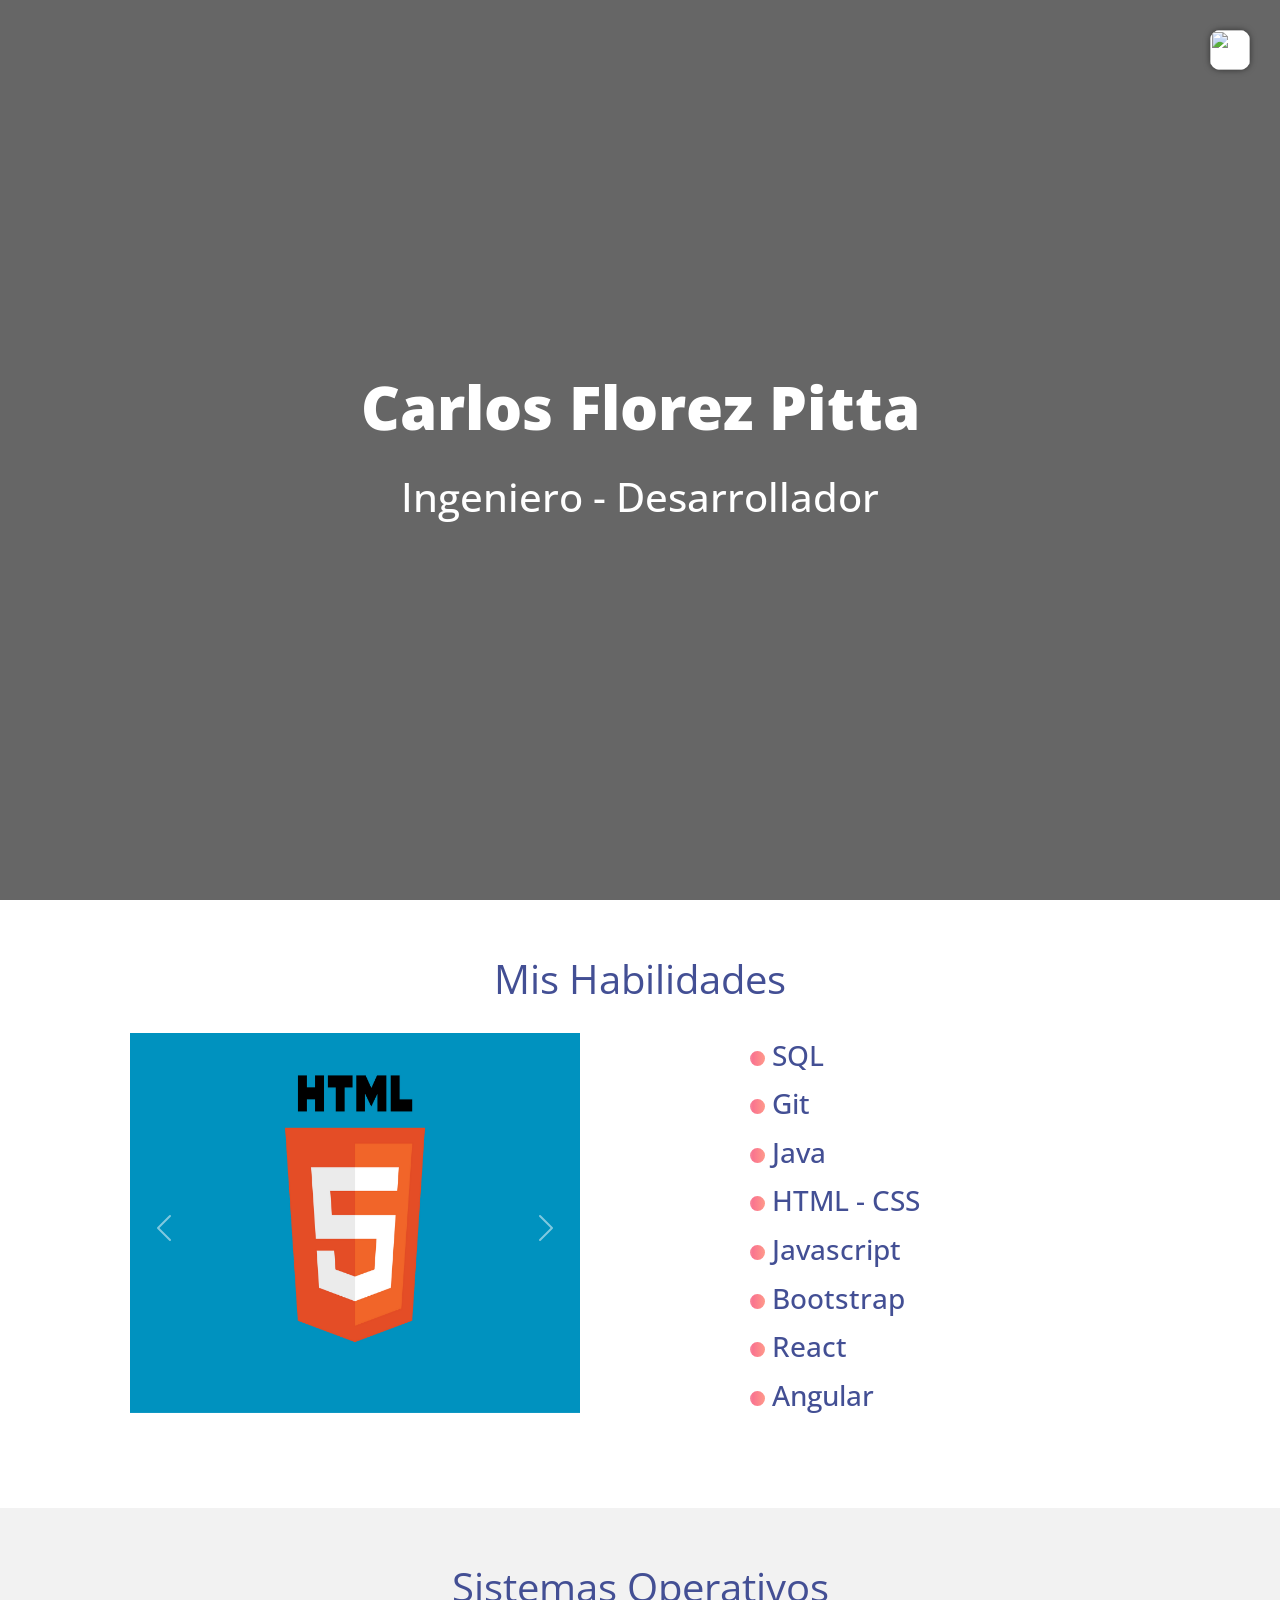
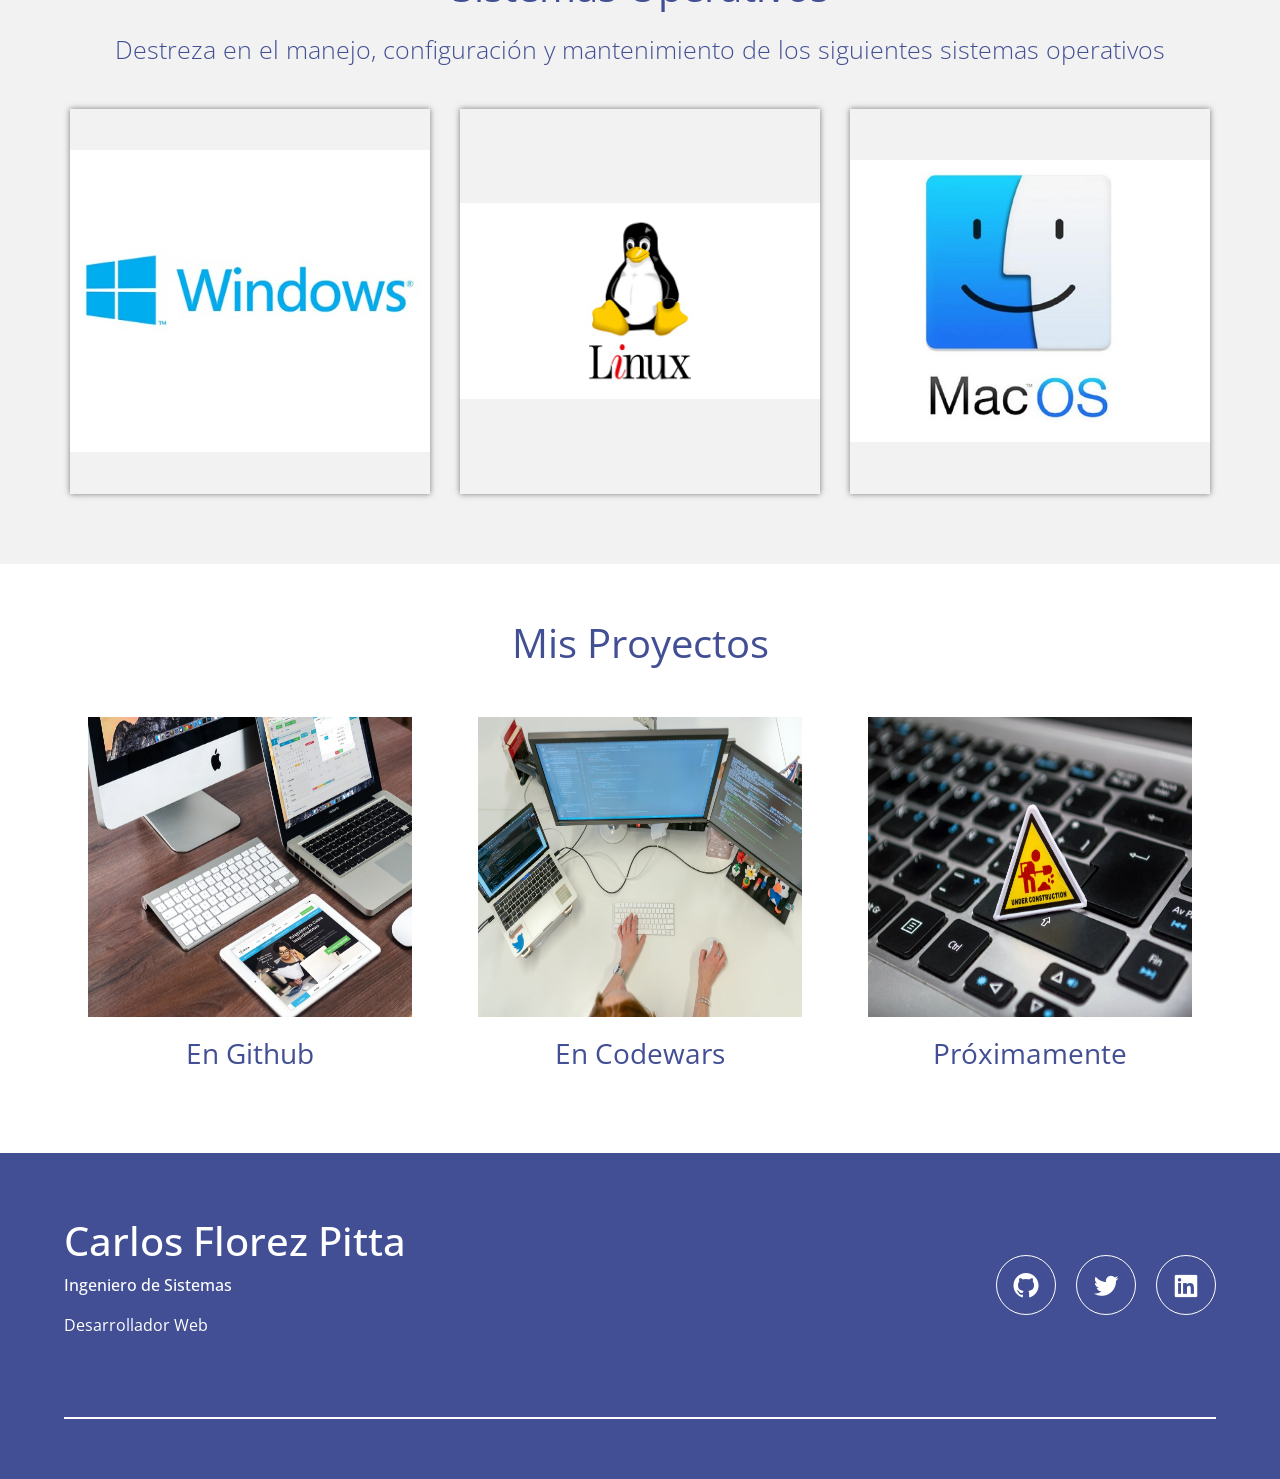
==== index.html @ f8d92351 "revision ancho y alto del video" ====
<!DOCTYPE html>
<html lang="es">
  <head>
    <meta charset="UTF-8" />
    <meta http-equiv="X-UA-Compatible" content="IE=edge" />
    <meta name="viewport" content="width=device-width, initial-scale=1.0" />
    <title>Carlos Florez Pitta</title>
    <link
      href="https://cdn.jsdelivr.net/npm/bootstrap@5.0.2/dist/css/bootstrap.min.css"
      rel="stylesheet"
      integrity="sha384-EVSTQN3/azprG1Anm3QDgpJLIm9Nao0Yz1ztcQTwFspd3yD65VohhpuuCOmLASjC"
      crossorigin="anonymous"/>
    <link
      href="https://unpkg.com/boxicons@2.0.7/css/boxicons.min.css"
      rel="stylesheet"/>
    <link rel="preconnect" href="https://fonts.googleapis.com" />
    <link rel="preconnect" href="https://fonts.gstatic.com" crossorigin />
    <link
      href="https://fonts.googleapis.com/css2?family=Open+Sans:wght@300;400;600&display=swap"
      rel="stylesheet"/>
    <link
      rel="stylesheet"
      type="text/css"
      href="styles/style.css"
      media="screen"/>
  </head>
  <body>
    <header id="inicio">
      <div class="overlay"></div>
      <img class="hamburguesa" src="iconos/menuHamburguesa.svg" />
      <video src="videos/v1.mp4" muted preload autoplay loop></video>
      <nav class="menu-navegacion">
        <a href="#inicio" id="minicio">Inicio</a>
        <a href="#habilidades" id="mhabilidades">Mis Habilidades</a>
        <a href="#sistemas" id="so">Sistemas Operativos</a>
        <a href="#proyectos" id="mproyectos">Mis Proyectos</a>
        <a href="#contacto" id="mcontacto">Contacto</a>
        <div class="idioms"></div>
        <a href="#eng" id="en" data-reload>English Version</a>
        <a href="#fr" data-reload>Version Française</a>
        <a href="#es" data-reload>Version en Español</a>
      </nav>
      <div class="absolute">
        <center>
          <h1 class="titulo">Carlos Florez Pitta</h1>
          <h2 class="complementh1" id="subtitle1">Ingeniero - Desarrollador</h2>
        </center>
      </div>
    </header>
    <main>
      <section class="service contenedor" id="habilidades">
        <h2 class="subtitulo" id="submishabilidades">Mis Habilidades</h2>
        <div class="contenedor-servicio">
          <div
            id="carouselExampleInterval"
            class="carousel slide"
            data-bs-ride="carousel"
            >
            <div class="carousel-inner cont-hab">
              <div class="carousel-item active imghab" data-bs-interval="2000">
                <img src="imagenes/html5.png" class="d-block w-100" width="420px" height="380px"/>
              </div>
              <div class="carousel-item imghab" data-bs-interval="2000">
                <img src="imagenes/css.jpeg" class="d-block w-100" width="420px" height="380px"/>
              </div>
              <div class="carousel-item imghab" data-bs-interval="2000">
                <img src="imagenes/javascript.jpg" class="d-block w-100" width="420px" height="380px"/>
              </div>
              <div class="carousel-item imghab" data-bs-interval="2000">
                <img src="imagenes/bootstrap.png" class="d-block w-100" width="420px" height="380px"/>
              </div>
              <div class="carousel-item imghab" data-bs-interval="2000">
                <img src="imagenes/react.png" class="d-block w-100" width="420px" height="380px"/>
              </div>
              <div class="carousel-item imghab" data-bs-interval="2000">
                <img src="imagenes/angular.jpg" class="d-block w-100" width="420px" height="380px"/>
              </div>
              <div class="carousel-item imghab" data-bs-interval="2000">
                <img src="imagenes/java.png" class="d-block w-100" width="420px" height="380px"/>
              </div>
              <div class="carousel-item imghab" data-bs-interval="2000">
                <img src="imagenes/sql.jpg" class="d-block w-100" width="420px" height="380px"/>
              </div>
              <div class="carousel-item imghab" data-bs-interval="2000">
                <img src="imagenes/git.png" class="d-block w-100" width="420px" height="380px"/>
              </div>
            </div>
            <button
              class="carousel-control-prev"
              type="button"
              data-bs-target="#carouselExampleInterval"
              data-bs-slide="prev">
              <span
                class="carousel-control-prev-icon"
                aria-hidden="true"></span>
              <span class="visually-hidden">Previous</span>
            </button>
            <button
              class="carousel-control-next"
              type="button"
              data-bs-target="#carouselExampleInterval"
              data-bs-slide="next">
              <span
                class="carousel-control-next-icon"
                aria-hidden="true"></span>
              <span class="visually-hidden">Next</span>
            </button>
          </div>
          <div class="checklist">
            <h3 class="n-service"><span class="number"></span>SQL</h3>
            <h3 class="n-service"><span class="number"></span>Git</h3>
            <h3 class="n-service"><span class="number"></span>Java</h3>
            <h3 class="n-service"><span class="number"></span>HTML - CSS</h3>
            <h3 class="n-service"><span class="number"></span>Javascript</h3>
            <h3 class="n-service"><span class="number"></span>Bootstrap</h3>
            <h3 class="n-service"><span class="number"></span>React</h3>
            <h3 class="n-service"><span class="number"></span>Angular</h3>
          </div>
        </div>
      </section>
      <section class="gallery" id="sistemas">
        <div class="contenedor">
          <h2 class="subtitulo" id="subso">Sistemas Operativos</h2>
          <p class="descripcionso" id="descso">
            Destreza en el manejo, configuración y mantenimiento de los
            siguientes sistemas operativos
          </p>
          <div class="contenedor-galeria">
            <img src="imagenes/windows.jpg" alt="" class="img-galeria" />
            <img src="imagenes/linux.jpg" alt="" class="img-galeria" />
            <img src="imagenes/macos.jpg" alt="" class="img-galeria" />
          </div>
        </div>
      </section>
      <section class="imagen-light">
        <img src="iconos/close.svg" alt="" class="close" />
        <img src="" alt="" class="agregar-imagen" />
      </section>
      <section class="contenedor" id="proyectos">
        <h2 class="subtitulo" id="subpro">Mis Proyectos</h2>
        <section class="experts">
          <div class="cont-expert">
            <a href="https://github.com/cflorezp" target="_blank"><img src="imagenes/github.jpg" alt=""/></a>
            <h3 class="n-expert" id="github">En Github</h3>
          </div>
          <div class="cont-expert">
            <a href="https://www.codewars.com/users/cflorez" target="_blank"><img src="imagenes/codewars.jpg" alt=""/></a>
            <h3 class="n-expert" id="codewars">En Codewars</h3>
          </div>
          <div class="cont-expert">
            <img src="imagenes/proximamente.jpg" alt="" />
            <h3 class="n-expert" id="proximo">Próximamente</h3>
          </div>
        </section>
      </section>
    </main>
    <footer id="contacto">
      <div class="footer-content">
        <div class="contact-us">
          <h2 class="brand">Carlos Florez Pitta</h2>
          <p id="fingeniero">Ingeniero de Sistemas</p>
          <p id="fdesarrollador">Desarrollador Web</p>
        </div>
        <div class="social-media">
          <a
            href="https://github.com/cflorezp"
            target="_blank"
            class="social-media-icon">
            <i class="bx bxl-github"></i>
          </a>
          <a
            href="https://twitter.com/carlosfpitta"
            target="_blank"
            class="social-media-icon">
            <i class="bx bxl-twitter"></i>
          </a>
          <a
            href="https://www.linkedin.com/in/carlos-florez-pitta/"
            target="_blank"
            class="social-media-icon">
            <i class="bx bxl-linkedin-square"></i>
          </a>
        </div>
      </div>
      <div class="line"></div>
    </footer>
    <script src="js/menu.js"></script>
    <script src="js/lightbox.js"></script>
    <script src="https://ajax.googleapis.com/ajax/libs/jquery/3.3.1/jquery.min.js"></script>
    <script src="js/idioms.js" charset="utf-8"></script>
    <script
      src="https://cdn.jsdelivr.net/npm/bootstrap@5.0.2/dist/js/bootstrap.bundle.min.js"
      integrity="sha384-MrcW6ZMFYlzcLA8Nl+NtUVF0sA7MsXsP1UyJoMp4YLEuNSfAP+JcXn/tWtIaxVXM"
      crossorigin="anonymous"></script>
  </body>
</html>
---- styles/style.css ----
* {
  margin: 0;
  padding: 0;
  box-sizing: border-box;
}

:root {
  scroll-behavior: smooth;
}

body {
  font-family: 'Open Sans', sans-serif;
}

.contenedor {
  max-width: 1200px;
  overflow: hidden;
  margin: auto;
  padding: 55px 0;
}

header {
  width: 100%;
  height: 100vh;
  position: relative;
  overflow: hidden;
}

.absolute {
  width: 100vw;
  height: 100vh;
  top: 0;
  right: 0;
  position: absolute;
  text-align: center;
  display: flex;
  justify-content: center;
  align-items: center;
  margin: auto;
}

.hamburguesa {
  position: fixed;
  top: 30px;
  right: 30px;
  background: #fff;
  width: 40px;
  height: 40px;
  cursor: pointer;
  border-radius: 10px;
  box-shadow: 0 0 6px rgba(0, 0, 0, 0.5);
  z-index: 1;
}

video {
  top: 0;
  min-width: 100%;
  max-width: 100%;
  pointer-events: none;
}

.overlay {
  top: 0;
  width: 100%;
  height: 100%;
  position: absolute;
  background: rgba(0, 0, 0, 0.6);
}

.menu-navegacion {
  position: fixed;
  top: 0;
  right: 0;
  width: 20vw;
  height: 100%;
  background-image: linear-gradient(
    -225deg,
    #473b7b 0%,
    #3584a7 51%,
    #30d2be 100%
  );
  display: flex;
  flex-direction: column;
  justify-content: space-evenly;
  align-items: center;
  box-shadow: 0 0 6px rgba(0, 0, 0, 0.5);
  transition: transform 0.3s ease-in-out;
  transform: translate(110%);
  z-index: 1;
}

.spread {
  transform: translate(0);
}

.menu-navegacion a {
  color: #fff;
  text-decoration: none;
  z-index: 2;
}

h1 {
  color: #fff;
  font-size: 60px;
  margin-bottom: 15px;
  font-weight: 900;
  margin-bottom: 30px;
}

.complementh1 {
  color: #fff;
  font-size: 40px;
}

h1::after {
  display: block;
  width: 30%;
  height: 10px;
  margin: auto;
  background: #fff;
}

.copy {
  font-weight: 300;
  font-size: 25px;
}

.back1 {
  width: 100%;
  height: 100vh;
  background-image: linear-gradient(to top, #9795f0 0%, #fbc8d4 100%);
}

.subtitulo {
  text-align: center;
  font-weight: 400;
  color: #434f94;
  margin-bottom: 20px;
  margin-top: 0;
  font-size: 40px;
}


.cont-hab{
  width: 450px;
  height: 400px;
  margin-top: 10px;
}

.descripcionso {
  text-align: center;
  font-weight: 300;
  color: #434f94;
  margin-bottom: 40px;
  margin-top: 0;
  font-size: 25px;
}

.contenedor-servicio {
  display: flex;
  justify-content: space-evenly;
  align-items: center;
  flex-wrap: wrap;
}


.checklist {
  width: 40%;
  margin-top: 10px;
}

.service {
  margin-bottom: 20px;
}

.n-service {
  margin-bottom: 15px;
  margin-left: 80px;
  color: #434f94;
  font-size: 28px;
}

.number {
  display: inline-block;
  background-image: linear-gradient(
    to right,
    #f78ca0 0%,
    #f9748f 19%,
    #fd868c 60%,
    #fe9a8b 100%
  );
  width: 15px;
  height: 15px;
  text-align: center;
  border-radius: 50%;

  margin-right: 7px;
}

.gallery {
  background: #f2f2f2;
}

.contenedor-galeria {
  height: 400px;
  display: flex;
  justify-content: space-evenly;
  flex-wrap: wrap;
}

.img-galeria {
  object-fit: contain;
  width: 30%;
  display: block;
  margin-bottom: 15px;
  box-shadow: 0 0 6px rgba(0, 0, 0, 0.5);
  cursor: pointer;
}

.imagen-light {
  position: fixed;
  background: rgba(0, 0, 0, 0.6);
  width: 100%;
  height: 100%;
  top: 0;
  left: 0;
  display: flex;
  justify-content: center;
  align-items: center;
  transform: translate(100%);
  transition: transform 0.2s ease-in-out;
  z-index: 3;
}

.show {
  transform: translate(0);
}

.agregar-imagen {
  object-fit: cover;
  width: 60%;
  height: 85%;
  border-radius: 10px;
  transform: scale(0);
  transition: transform 0.3s 0.2s;
}

.show-image {
  transform: scale(1);
}

.close {
  position: absolute;
  top: 15px;
  right: 15px;
  width: 40px;
  cursor: pointer;
}

.experts {
  display: flex;
  justify-content: space-evenly;
  align-items: center;
  flex-wrap: wrap;
  margin-top: 50px;
}

.cont-expert {
  width: 30%;
  text-align: center;
  margin-bottom: 20px;
}

.cont-expert img {
  width: 90%;
  height: 300px;
  display: block;
  margin: 0 auto;
}

.n-expert {
  display: inline-block;
  margin-top: 20px;
  width: 100%;
  font-weight: 400;
  color: #434f94;
}

footer {
  background: #434f94;
  padding-bottom: 0.1px;
}

.footer-content {
  display: flex;
  justify-content: space-between;
  align-items: center;
  flex-wrap: wrap;
  padding-top: 60px;
  padding-bottom: 40px;
  padding: 5%;
}

.contact-us {
  width: 40%;
  color: #fff;
}

.brand {
  font-weight: 500;
  font-size: 40px;
}

.brand + p {
  font-weight: 500;
}

.social-media {
  width: 50%;
  display: flex;
  justify-content: flex-end;
}

.social-media-icon {
  display: inline-block;
  margin-left: 20px;
  width: 60px;
  height: 60px;
  border: 1px solid #fff;
  border-radius: 50%;
  text-align: center;
  color: #fff;
}

.social-media-icon:hover {
  background: #fff;
  color: #434f94;
}

.social-media-icon i {
  font-size: 30px;
  line-height: 60px;
}

.line {
  width: 90%;
  max-width: 1200px;
  margin: 0 auto;
  height: 2px;
  background: #fff;
  margin-bottom: 60px;
}

.idioms {
  width: 90%;
  background: white;
  margin: 0;
  padding: 0;
  border: 0;
  height: 2px;
}

@media screen and (max-width: 800px) {

  header{
    width: 100%;
    height: 190px;
  }

  .absolute{
    width: 100%;
    height: 190px;
  }

  .imghab{
    width: 350px;
    height: 80px;
  }

  .menu-navegacion {
    width: 50vw;
  }

  .titulo {
    font-size: 40px;
  }

  .complementh1 {
    font-size: 25px;
  }

  .contenedor-servicio img {
    width: 80%;
    margin-bottom: 40px;
  }

  .n-service {
    font-size: 20px;
  }

  .checklist-servicio {
    width: 80%;
  }

  .service {
    margin-bottom: 30px;
  }

  .agregar-imagen {
    width: 80%;
  }

  .img-galeria {
    width: 45%;
  }

  .carousel-item {
    width: 45%;
  }

  .footer-content {
    justify-content: center;
  }

  .cont-expert {
    width: 80%;
  }

  .social-media {
    width: 80%;
    justify-content: space-evenly;
  }

  .social-media-icon {
    margin-left: 0;
  }

  .social-media i {
    margin-left: 0;
  }

  .contact-us {
    text-align: center;
    width: 80%;
    margin-bottom: 40px;
  }
}

@media screen and (max-width: 500px) {
  .menu-navegacion {
    width: 65vw;
  }

  .hamburguesa {
    top: 20px;
    right: 20px;
  }

  .titulo {
    font-size: 30px;
  }

  .complementh1 {
    font-size: 17px;
  }

  .subtitulo {
    font-size: 30px;
  }

  .agregar-imagen {
    width: 95%;
  }

  .n-service {
    font-size: 10px;
  }

  .img-galeria {
    width: 95%;
  }

  .carousel-item {
    width: 95%;
  }

  .social-media {
    width: 100%;
  }

  .contact-us {
    width: 90%;
  }
}
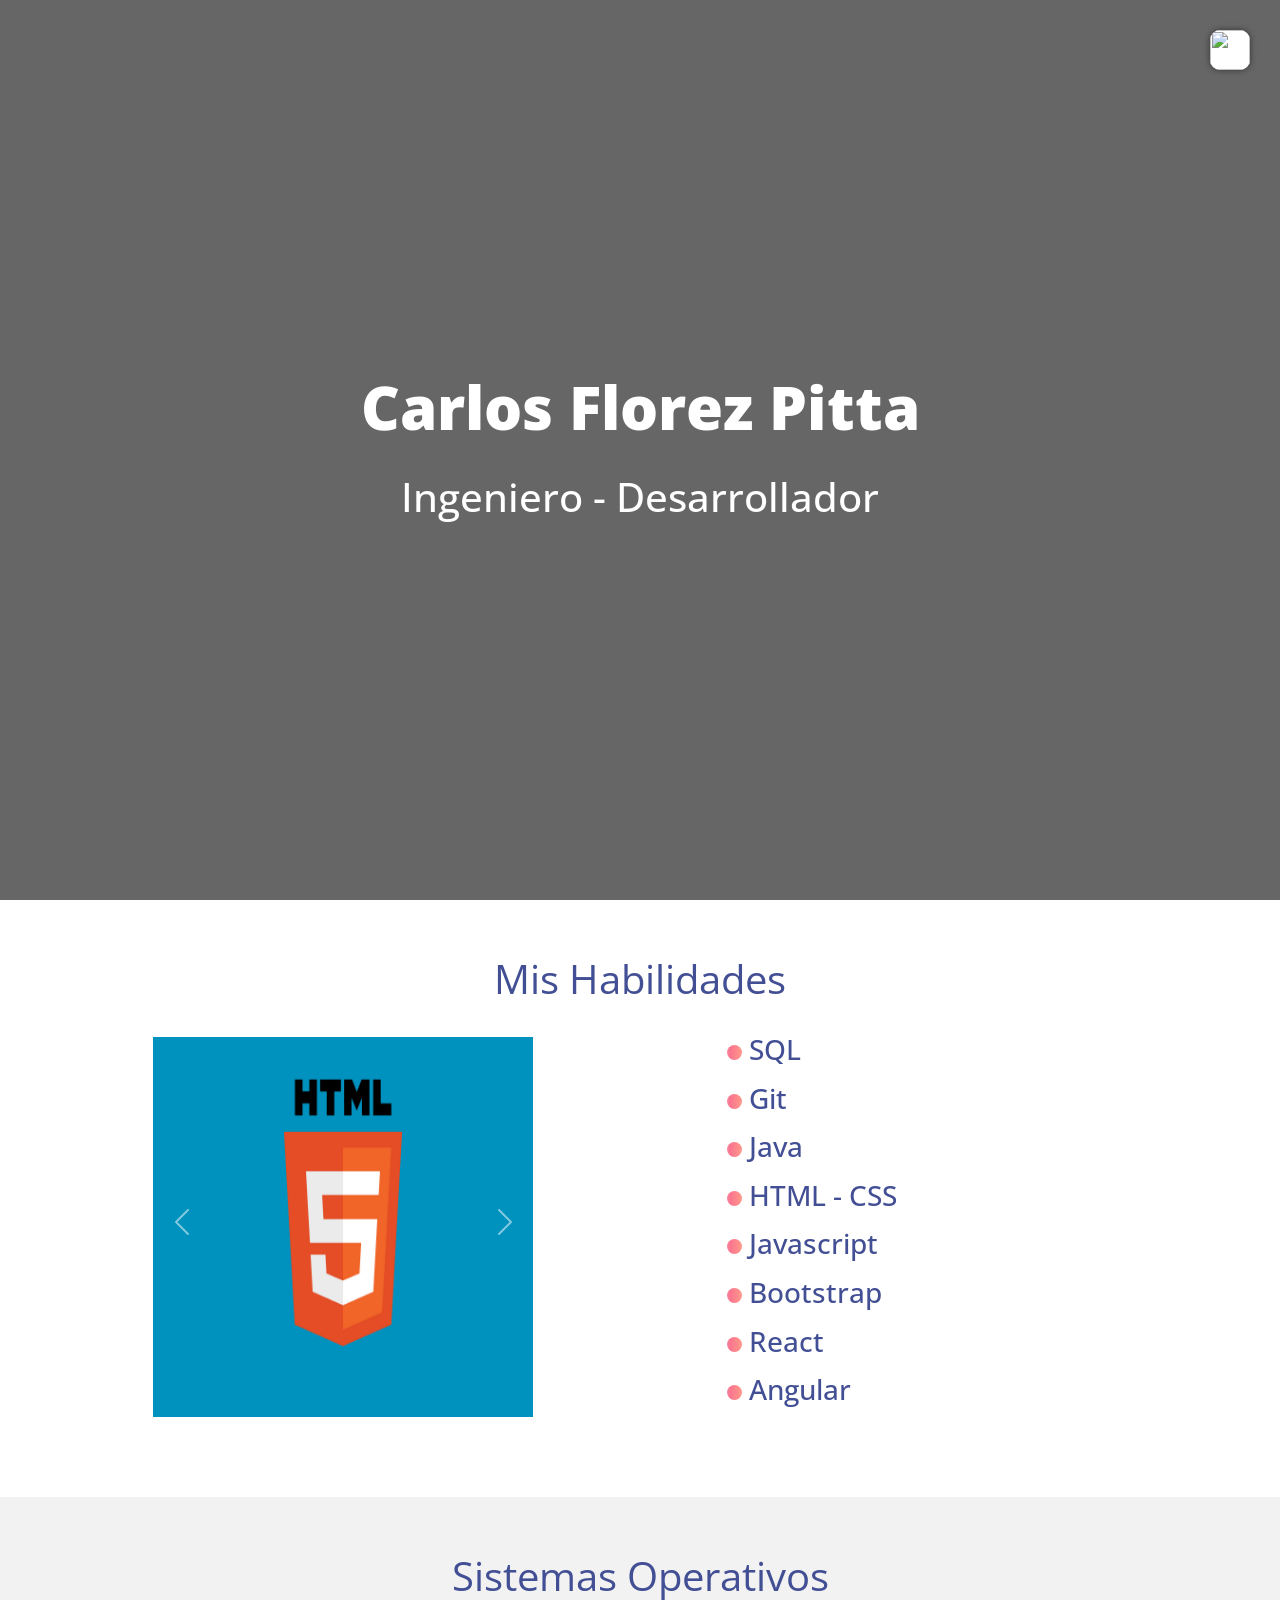
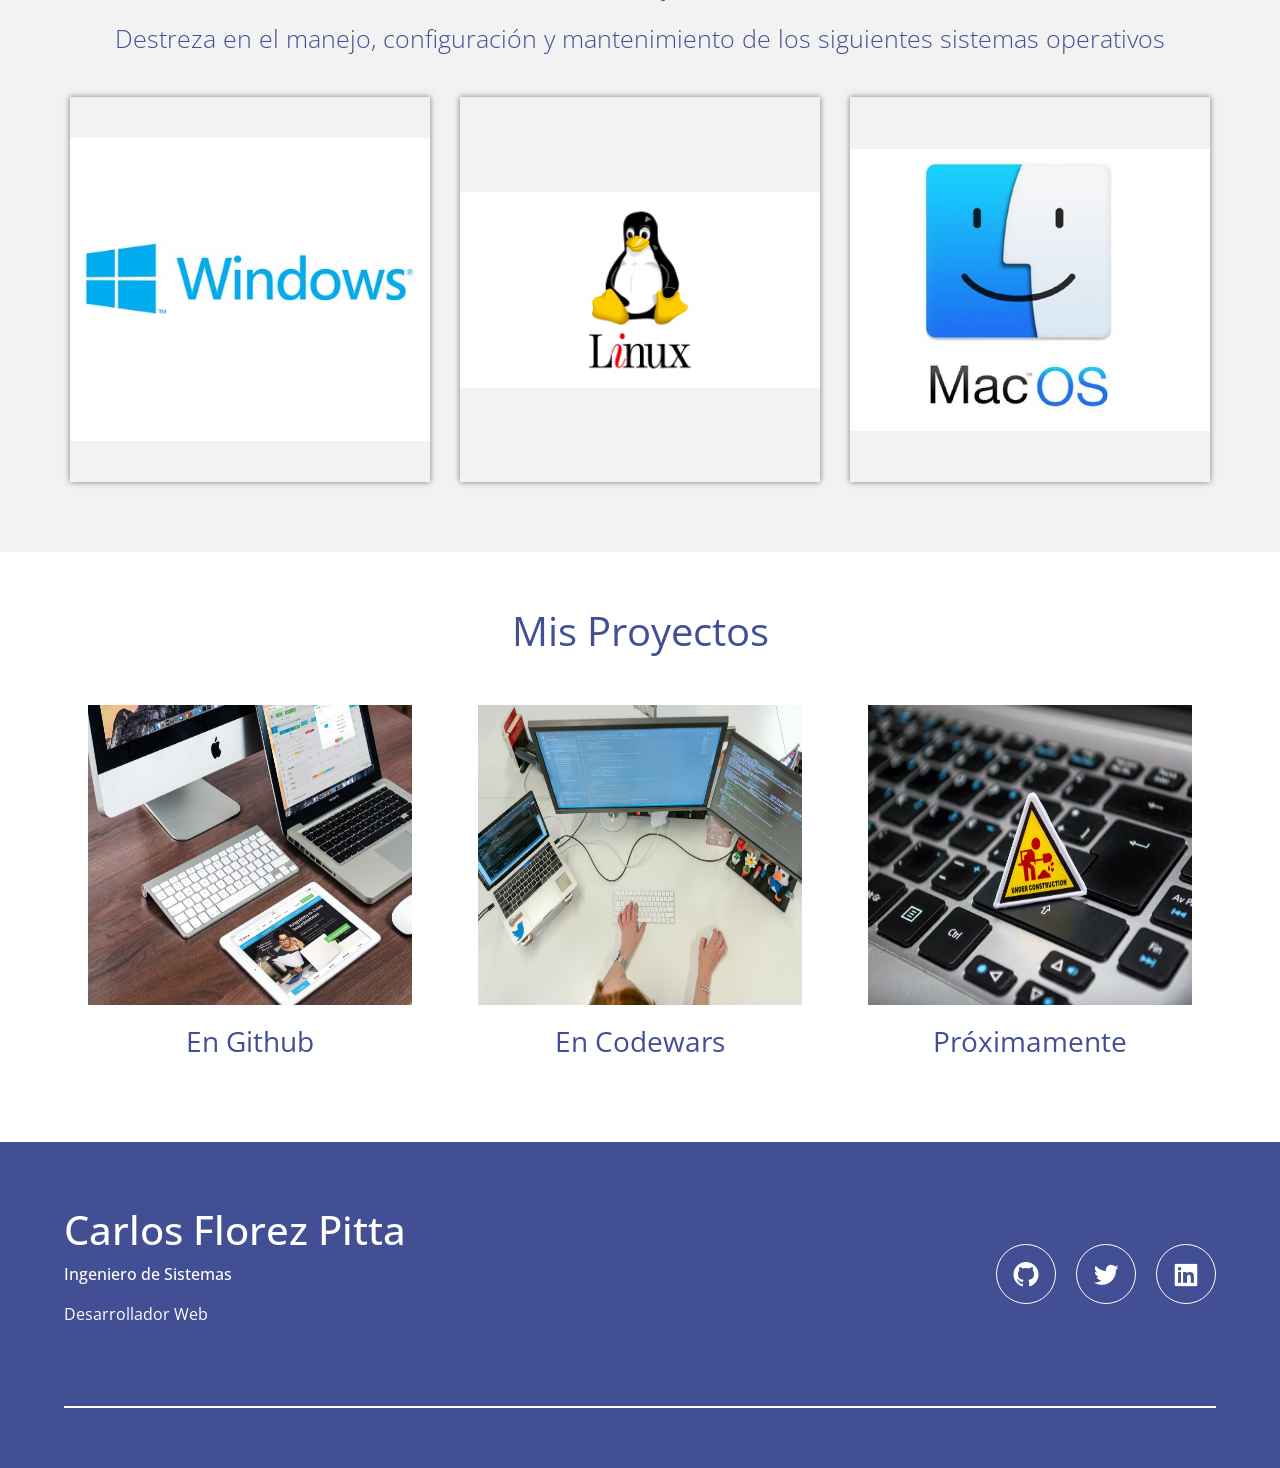
==== commit c36b2d02: "correccion a la pantalla celular" ====
--- a/index.html
+++ b/index.html
@@ -58,31 +58,31 @@
             >
             <div class="carousel-inner cont-hab">
               <div class="carousel-item active imghab" data-bs-interval="2000">
-                <img src="imagenes/html5.png" class="d-block w-100" width="420px" height="380px"/>
+                <img src="imagenes/html5.png" class="d-block w-100" width="380px" height="380px"/>
               </div>
               <div class="carousel-item imghab" data-bs-interval="2000">
-                <img src="imagenes/css.jpeg" class="d-block w-100" width="420px" height="380px"/>
+                <img src="imagenes/css.jpeg" class="d-block w-100" width="380px" height="380px"/>
               </div>
               <div class="carousel-item imghab" data-bs-interval="2000">
-                <img src="imagenes/javascript.jpg" class="d-block w-100" width="420px" height="380px"/>
+                <img src="imagenes/javascript.jpg" class="d-block w-100" width="380px" height="380px"/>
               </div>
               <div class="carousel-item imghab" data-bs-interval="2000">
-                <img src="imagenes/bootstrap.png" class="d-block w-100" width="420px" height="380px"/>
+                <img src="imagenes/bootstrap.png" class="d-block w-100" width="380px" height="380px"/>
               </div>
               <div class="carousel-item imghab" data-bs-interval="2000">
-                <img src="imagenes/react.png" class="d-block w-100" width="420px" height="380px"/>
+                <img src="imagenes/react.png" class="d-block w-100" width="380px" height="380px"/>
               </div>
               <div class="carousel-item imghab" data-bs-interval="2000">
-                <img src="imagenes/angular.jpg" class="d-block w-100" width="420px" height="380px"/>
+                <img src="imagenes/angular.jpg" class="d-block w-100" width="380px" height="380px"/>
               </div>
               <div class="carousel-item imghab" data-bs-interval="2000">
-                <img src="imagenes/java.png" class="d-block w-100" width="420px" height="380px"/>
+                <img src="imagenes/java.png" class="d-block w-100" width="380px" height="380px"/>
               </div>
               <div class="carousel-item imghab" data-bs-interval="2000">
-                <img src="imagenes/sql.jpg" class="d-block w-100" width="420px" height="380px"/>
+                <img src="imagenes/sql.jpg" class="d-block w-100" width="380px" height="380px"/>
               </div>
               <div class="carousel-item imghab" data-bs-interval="2000">
-                <img src="imagenes/git.png" class="d-block w-100" width="420px" height="380px"/>
+                <img src="imagenes/git.png" class="d-block w-100" width="380px" height="380px"/>
               </div>
             </div>
             <button
--- a/styles/style.css
+++ b/styles/style.css
@@ -8,7 +8,9 @@
   scroll-behavior: smooth;
 }
 
-body {
+html, body {
+  width: 100%;
+  height: 100%;
   font-family: 'Open Sans', sans-serif;
 }
 
@@ -21,14 +23,14 @@
 
 header {
   width: 100%;
-  height: 100vh;
+  height: 100%;
   position: relative;
   overflow: hidden;
 }
 
 .absolute {
-  width: 100vw;
-  height: 100vh;
+  width: 100%;
+  height: 100%;
   top: 0;
   right: 0;
   position: absolute;
@@ -53,10 +55,21 @@
 }
 
 video {
-  top: 0;
   min-width: 100%;
-  max-width: 100%;
+  min-height: 100%;
+  width: auto;
+  height: auto;
   pointer-events: none;
+  position: absolute;
+  top: 50%;
+  left: 50%;
+  transform: translate(-50%,-50%);
+  z-index: -1;
+}
+
+.fondo1{
+  width: 100%;
+  height: 100%;
 }
 
 .overlay {
@@ -142,8 +155,8 @@
 
 
 .cont-hab{
-  width: 450px;
-  height: 400px;
+  width: 380px;
+  height: 380px;
   margin-top: 10px;
 }
 
@@ -364,12 +377,27 @@
 
   header{
     width: 100%;
+    height: 230px;
+  }
+
+  .hamburguesa {
+    width: 30px;
+    height: 30px;
+  }
+
+  .absolute{
+    width: 100%;
     height: 190px;
   }
 
-  .absolute{
-    width: 100%;
-    height: 190px;
+  .carousel{
+    width: 100%;
+  }
+
+  .checklist{
+    width: 100%;
+    display: flex;
+    flex-wrap: wrap;
   }
 
   .imghab{
@@ -398,6 +426,7 @@
     font-size: 20px;
   }
 
+
   .checklist-servicio {
     width: 80%;
   }
@@ -416,6 +445,10 @@
 
   .carousel-item {
     width: 45%;
+  }
+
+  .cont-hab{
+    width: 100%;
   }
 
   .footer-content {
@@ -472,8 +505,21 @@
     width: 95%;
   }
 
+  .carousel{
+    width: 100%;
+  }
+
+  .checklist{
+    width: 100%;
+    display: flex;
+    flex-wrap: wrap;
+  }
+
   .n-service {
     font-size: 10px;
+    margin-bottom: 10px;
+    margin-left: 20px;
+    width: 30%;
   }
 
   .img-galeria {
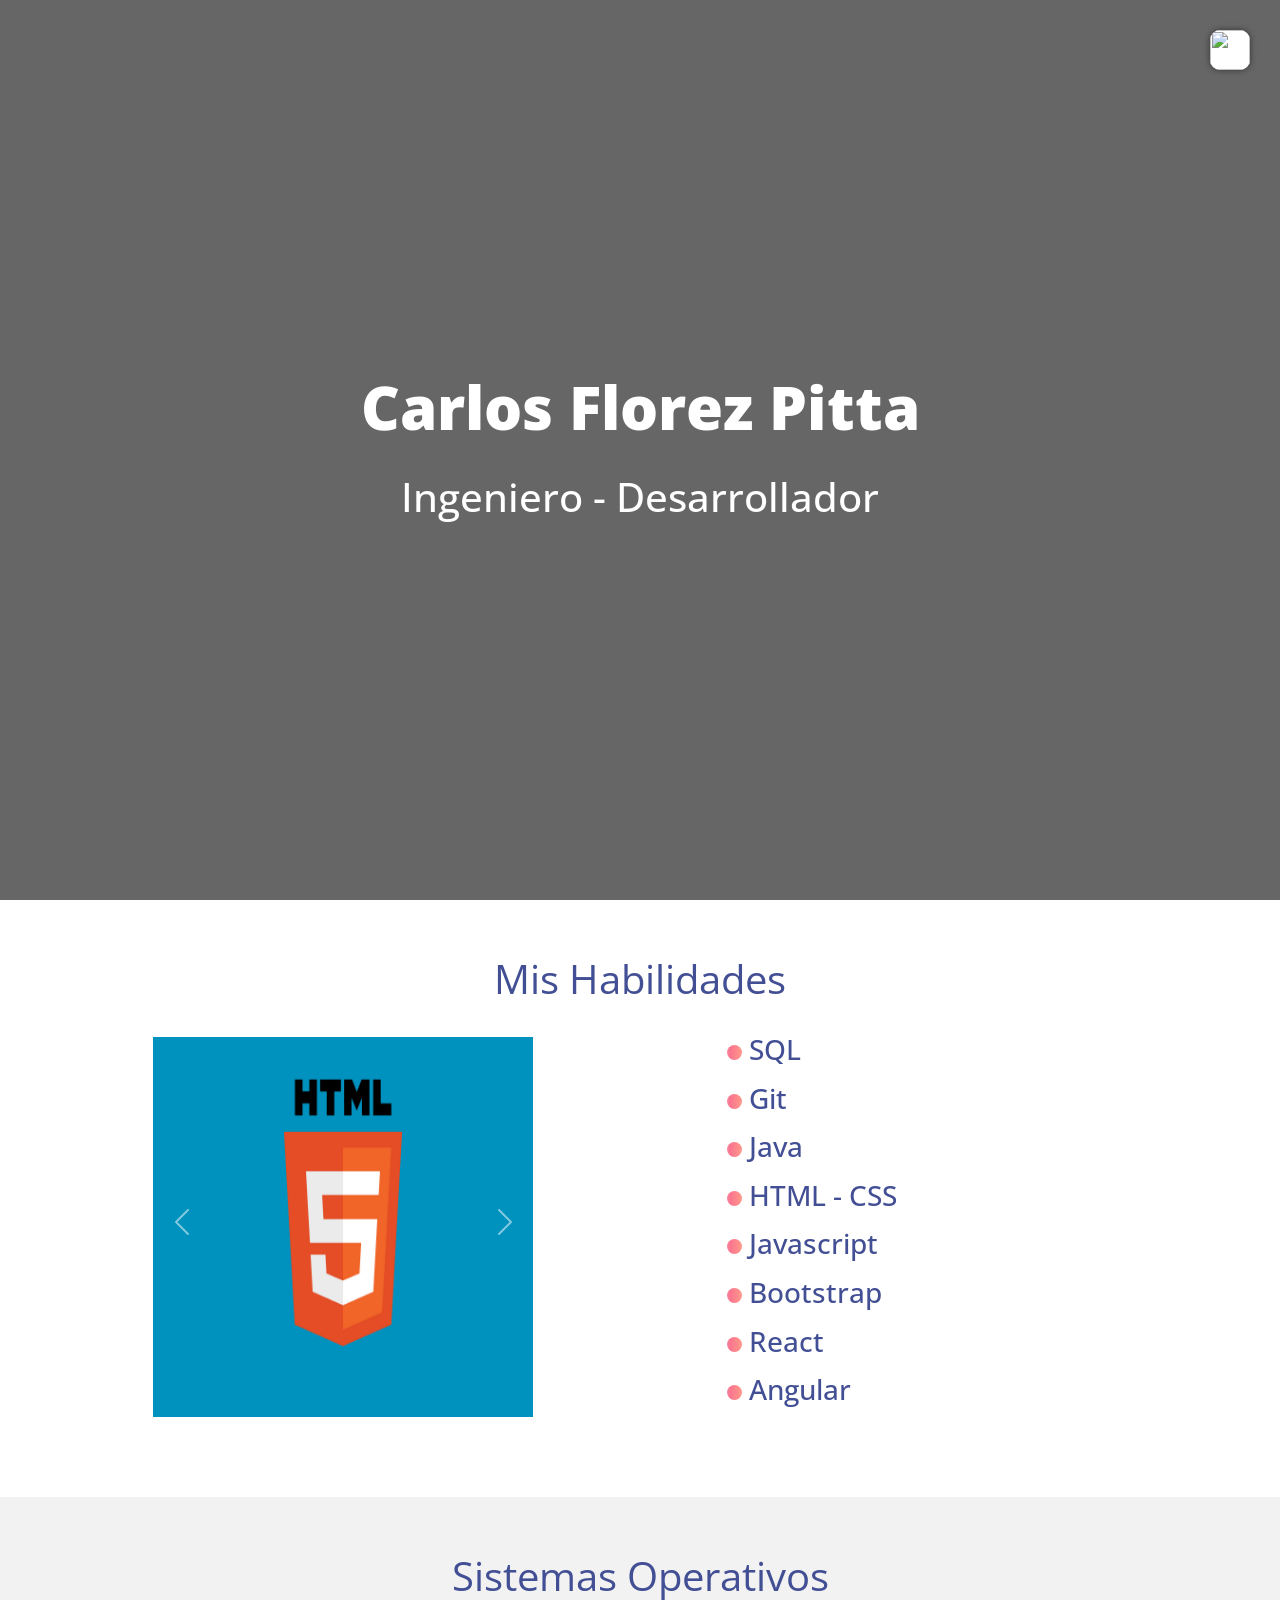
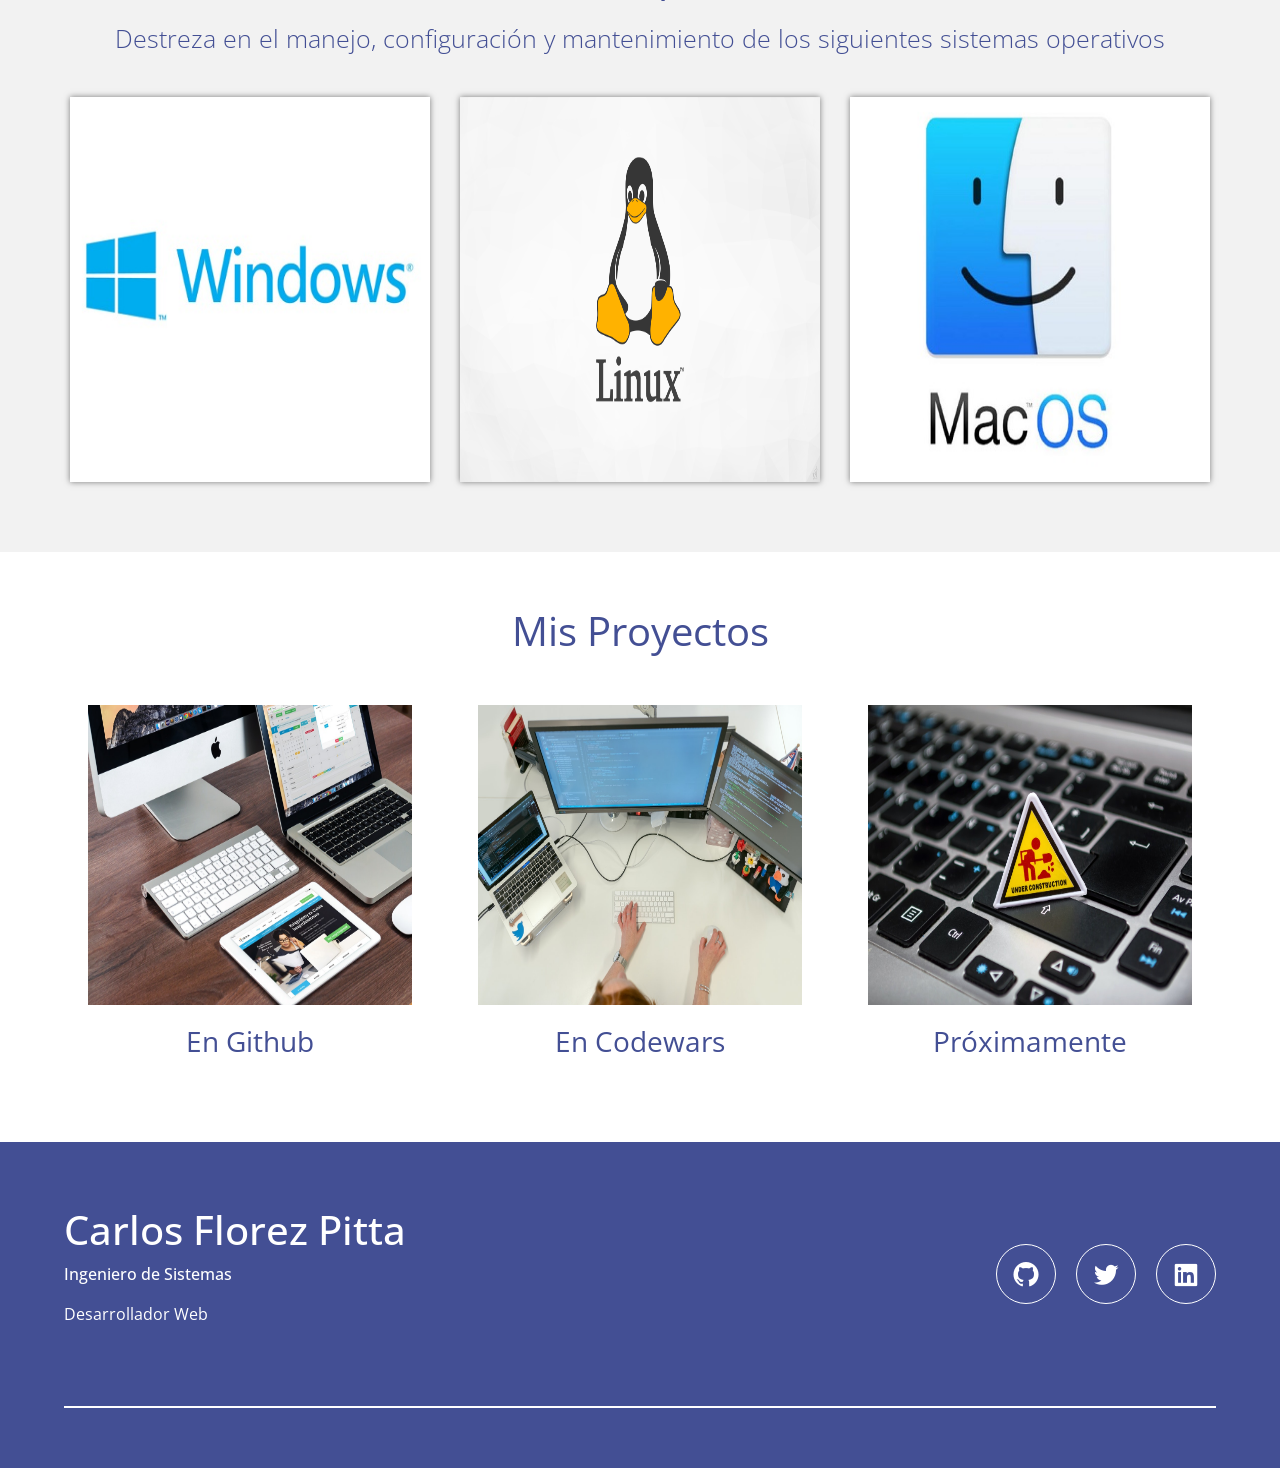
==== commit 3b613a3b: "seguridad adicional" ====
--- a/index.html
+++ b/index.html
@@ -165,18 +165,21 @@
           <a
             href="https://github.com/cflorezp"
             target="_blank"
+            rel="noopener"
             class="social-media-icon">
             <i class="bx bxl-github"></i>
           </a>
           <a
             href="https://twitter.com/carlosfpitta"
             target="_blank"
+            rel="noopener"
             class="social-media-icon">
             <i class="bx bxl-twitter"></i>
           </a>
           <a
             href="https://www.linkedin.com/in/carlos-florez-pitta/"
             target="_blank"
+            rel="noopener"
             class="social-media-icon">
             <i class="bx bxl-linkedin-square"></i>
           </a>
--- a/styles/style.css
+++ b/styles/style.css
@@ -153,7 +153,6 @@
   font-size: 40px;
 }
 
-
 .cont-hab{
   width: 380px;
   height: 380px;
@@ -175,7 +174,6 @@
   align-items: center;
   flex-wrap: wrap;
 }
-
 
 .checklist {
   width: 40%;
@@ -222,7 +220,6 @@
 }
 
 .img-galeria {
-  object-fit: contain;
   width: 30%;
   display: block;
   margin-bottom: 15px;
@@ -250,7 +247,6 @@
 }
 
 .agregar-imagen {
-  object-fit: cover;
   width: 60%;
   height: 85%;
   border-radius: 10px;
@@ -392,6 +388,7 @@
 
   .carousel{
     width: 100%;
+    z-index: -1;
   }
 
   .checklist{
@@ -407,6 +404,7 @@
 
   .menu-navegacion {
     width: 50vw;
+    z-index: 1;
   }
 
   .titulo {
@@ -426,7 +424,6 @@
     font-size: 20px;
   }
 
-
   .checklist-servicio {
     width: 80%;
   }
@@ -449,6 +446,10 @@
 
   .cont-hab{
     width: 100%;
+  }
+
+  .contenedor-galeria{
+    height: 100%;
   }
 
   .footer-content {
@@ -479,14 +480,16 @@
   }
 }
 
-@media screen and (max-width: 500px) {
+@media screen and (max-width: 360px) {
   .menu-navegacion {
-    width: 65vw;
+    width: 45vw;
+
   }
 
   .hamburguesa {
     top: 20px;
     right: 20px;
+    z-index: 1;
   }
 
   .titulo {
@@ -507,6 +510,7 @@
 
   .carousel{
     width: 100%;
+    z-index: -1;
   }
 
   .checklist{
@@ -516,7 +520,7 @@
   }
 
   .n-service {
-    font-size: 10px;
+    font-size: 15px;
     margin-bottom: 10px;
     margin-left: 20px;
     width: 30%;
@@ -530,6 +534,10 @@
     width: 95%;
   }
 
+  .contenedor-galeria{
+    height: 100%;
+  }
+
   .social-media {
     width: 100%;
   }
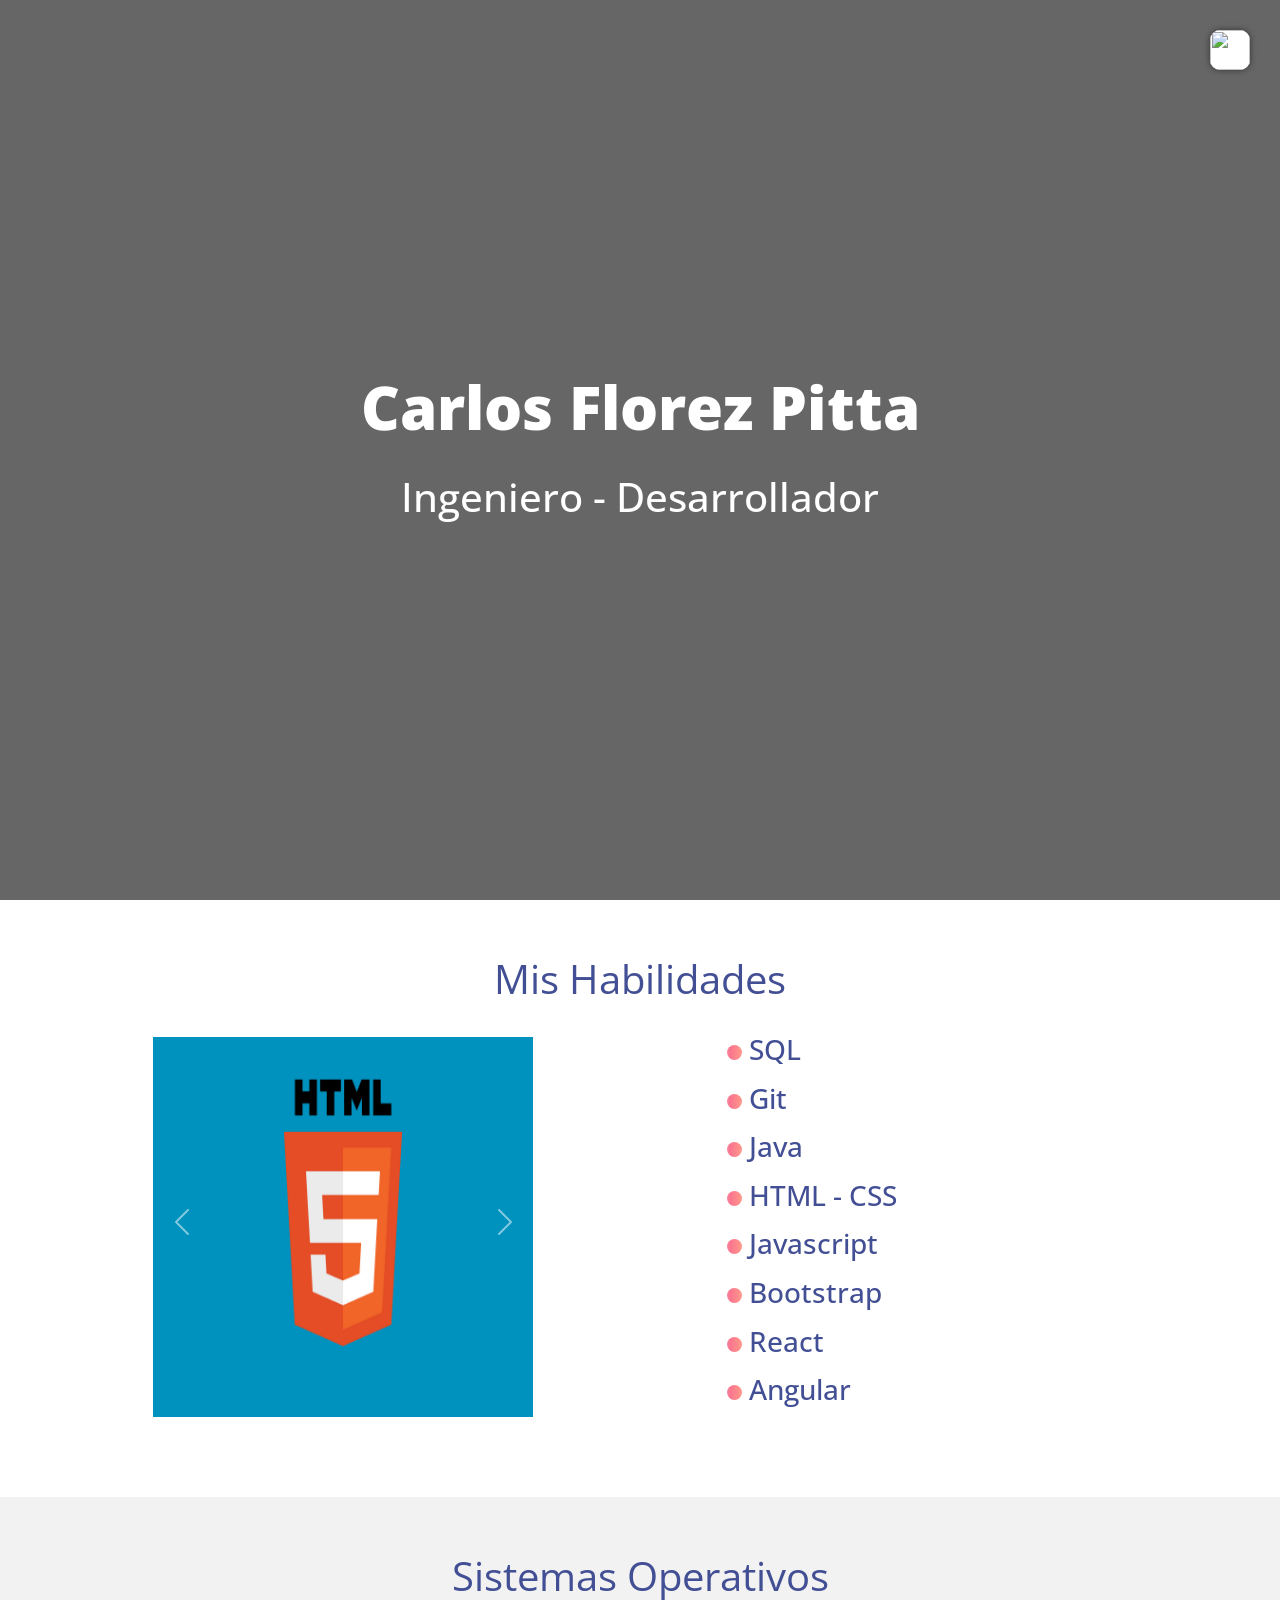
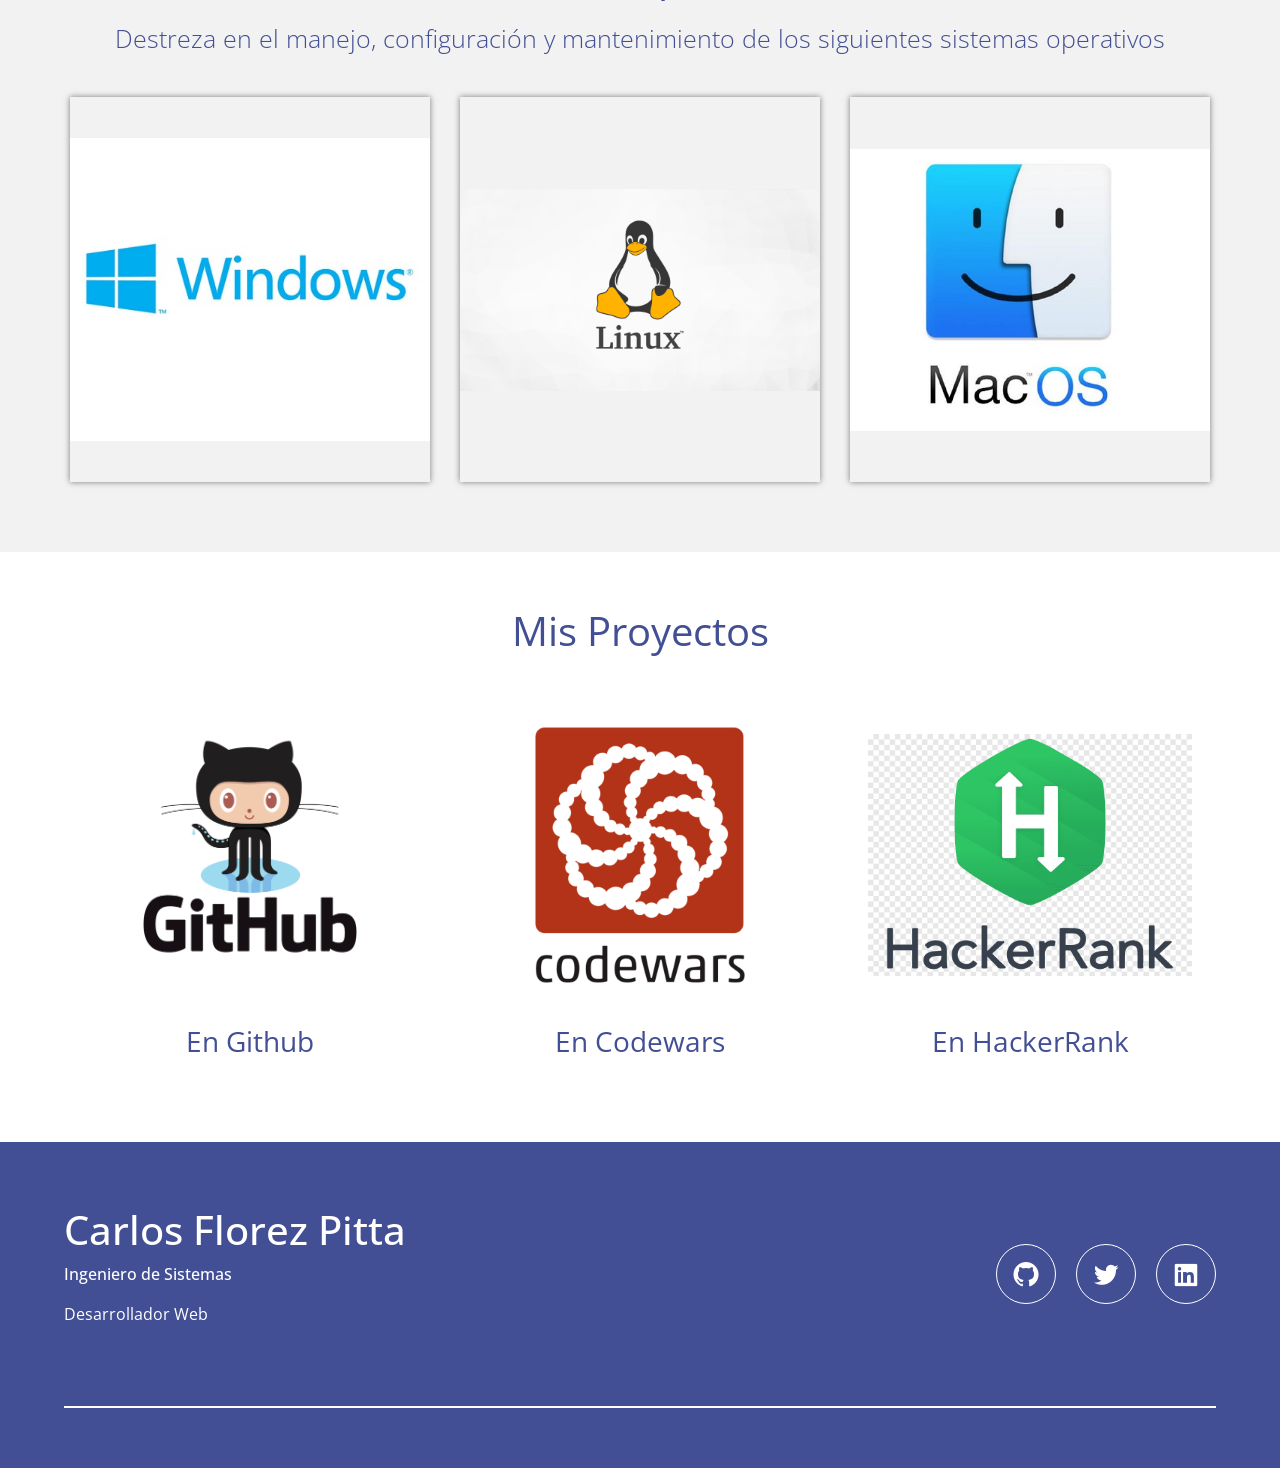
==== commit f48d4cc8: "Anexo de hackerrank, correccion de idiomas, correccion de imagenes" ====
--- a/index.html
+++ b/index.html
@@ -9,20 +9,24 @@
       href="https://cdn.jsdelivr.net/npm/bootstrap@5.0.2/dist/css/bootstrap.min.css"
       rel="stylesheet"
       integrity="sha384-EVSTQN3/azprG1Anm3QDgpJLIm9Nao0Yz1ztcQTwFspd3yD65VohhpuuCOmLASjC"
-      crossorigin="anonymous"/>
+      crossorigin="anonymous"
+    />
     <link
       href="https://unpkg.com/boxicons@2.0.7/css/boxicons.min.css"
-      rel="stylesheet"/>
+      rel="stylesheet"
+    />
     <link rel="preconnect" href="https://fonts.googleapis.com" />
     <link rel="preconnect" href="https://fonts.gstatic.com" crossorigin />
     <link
       href="https://fonts.googleapis.com/css2?family=Open+Sans:wght@300;400;600&display=swap"
-      rel="stylesheet"/>
+      rel="stylesheet"
+    />
     <link
       rel="stylesheet"
       type="text/css"
       href="styles/style.css"
-      media="screen"/>
+      media="screen"
+    />
   </head>
   <body>
     <header id="inicio">
@@ -55,54 +59,103 @@
             id="carouselExampleInterval"
             class="carousel slide"
             data-bs-ride="carousel"
-            >
+          >
             <div class="carousel-inner cont-hab">
               <div class="carousel-item active imghab" data-bs-interval="2000">
-                <img src="imagenes/html5.png" class="d-block w-100" width="380px" height="380px"/>
-              </div>
-              <div class="carousel-item imghab" data-bs-interval="2000">
-                <img src="imagenes/css.jpeg" class="d-block w-100" width="380px" height="380px"/>
-              </div>
-              <div class="carousel-item imghab" data-bs-interval="2000">
-                <img src="imagenes/javascript.jpg" class="d-block w-100" width="380px" height="380px"/>
-              </div>
-              <div class="carousel-item imghab" data-bs-interval="2000">
-                <img src="imagenes/bootstrap.png" class="d-block w-100" width="380px" height="380px"/>
-              </div>
-              <div class="carousel-item imghab" data-bs-interval="2000">
-                <img src="imagenes/react.png" class="d-block w-100" width="380px" height="380px"/>
-              </div>
-              <div class="carousel-item imghab" data-bs-interval="2000">
-                <img src="imagenes/angular.jpg" class="d-block w-100" width="380px" height="380px"/>
-              </div>
-              <div class="carousel-item imghab" data-bs-interval="2000">
-                <img src="imagenes/java.png" class="d-block w-100" width="380px" height="380px"/>
-              </div>
-              <div class="carousel-item imghab" data-bs-interval="2000">
-                <img src="imagenes/sql.jpg" class="d-block w-100" width="380px" height="380px"/>
-              </div>
-              <div class="carousel-item imghab" data-bs-interval="2000">
-                <img src="imagenes/git.png" class="d-block w-100" width="380px" height="380px"/>
+                <img
+                  src="imagenes/html5.png"
+                  class="d-block w-100"
+                  width="380px"
+                  height="380px"
+                />
+              </div>
+              <div class="carousel-item imghab" data-bs-interval="2000">
+                <img
+                  src="imagenes/css.jpeg"
+                  class="d-block w-100"
+                  width="380px"
+                  height="380px"
+                />
+              </div>
+              <div class="carousel-item imghab" data-bs-interval="2000">
+                <img
+                  src="imagenes/javascript.jpg"
+                  class="d-block w-100"
+                  width="380px"
+                  height="380px"
+                />
+              </div>
+              <div class="carousel-item imghab" data-bs-interval="2000">
+                <img
+                  src="imagenes/bootstrap.png"
+                  class="d-block w-100"
+                  width="380px"
+                  height="380px"
+                />
+              </div>
+              <div class="carousel-item imghab" data-bs-interval="2000">
+                <img
+                  src="imagenes/react.png"
+                  class="d-block w-100"
+                  width="380px"
+                  height="380px"
+                />
+              </div>
+              <div class="carousel-item imghab" data-bs-interval="2000">
+                <img
+                  src="imagenes/angular.jpg"
+                  class="d-block w-100"
+                  width="380px"
+                  height="380px"
+                />
+              </div>
+              <div class="carousel-item imghab" data-bs-interval="2000">
+                <img
+                  src="imagenes/java.png"
+                  class="d-block w-100"
+                  width="380px"
+                  height="380px"
+                />
+              </div>
+              <div class="carousel-item imghab" data-bs-interval="2000">
+                <img
+                  src="imagenes/sql.jpg"
+                  class="d-block w-100"
+                  width="380px"
+                  height="380px"
+                />
+              </div>
+              <div class="carousel-item imghab" data-bs-interval="2000">
+                <img
+                  src="imagenes/git.png"
+                  class="d-block w-100"
+                  width="380px"
+                  height="380px"
+                />
               </div>
             </div>
             <button
               class="carousel-control-prev"
               type="button"
               data-bs-target="#carouselExampleInterval"
-              data-bs-slide="prev">
+              data-bs-slide="prev"
+            >
               <span
                 class="carousel-control-prev-icon"
-                aria-hidden="true"></span>
+                aria-hidden="true"
+              ></span>
               <span class="visually-hidden">Previous</span>
             </button>
             <button
               class="carousel-control-next"
               type="button"
               data-bs-target="#carouselExampleInterval"
-              data-bs-slide="next">
+              data-bs-slide="next"
+            >
               <span
                 class="carousel-control-next-icon"
-                aria-hidden="true"></span>
+                aria-hidden="true"
+              ></span>
               <span class="visually-hidden">Next</span>
             </button>
           </div>
@@ -140,16 +193,29 @@
         <h2 class="subtitulo" id="subpro">Mis Proyectos</h2>
         <section class="experts">
           <div class="cont-expert">
-            <a href="https://github.com/cflorezp" target="_blank"><img src="imagenes/github.jpg" alt=""/></a>
+            <a href="https://github.com/cflorezp" target="_blank" rel="noopener"
+              ><img src="imagenes/github.jpg" alt=""
+            /></a>
             <h3 class="n-expert" id="github">En Github</h3>
           </div>
           <div class="cont-expert">
-            <a href="https://www.codewars.com/users/cflorez" target="_blank"><img src="imagenes/codewars.jpg" alt=""/></a>
+            <a
+              href="https://www.codewars.com/users/cflorez"
+              target="_blank"
+              rel="noopener"
+              ><img src="imagenes/codewars.png" alt=""
+            /></a>
             <h3 class="n-expert" id="codewars">En Codewars</h3>
           </div>
           <div class="cont-expert">
-            <img src="imagenes/proximamente.jpg" alt="" />
-            <h3 class="n-expert" id="proximo">Próximamente</h3>
+            <a
+              href="https://www.hackerrank.com/cflorezpitta"
+              target="_blank"
+              rel="noopener"
+            >
+              <img src="imagenes/hackerrank.png" alt=""
+            /></a>
+            <h3 class="n-expert" id="hackerrank">En HackerRank</h3>
           </div>
         </section>
       </section>
@@ -166,21 +232,24 @@
             href="https://github.com/cflorezp"
             target="_blank"
             rel="noopener"
-            class="social-media-icon">
+            class="social-media-icon"
+          >
             <i class="bx bxl-github"></i>
           </a>
           <a
             href="https://twitter.com/carlosfpitta"
             target="_blank"
             rel="noopener"
-            class="social-media-icon">
+            class="social-media-icon"
+          >
             <i class="bx bxl-twitter"></i>
           </a>
           <a
             href="https://www.linkedin.com/in/carlos-florez-pitta/"
             target="_blank"
             rel="noopener"
-            class="social-media-icon">
+            class="social-media-icon"
+          >
             <i class="bx bxl-linkedin-square"></i>
           </a>
         </div>
@@ -194,6 +263,7 @@
     <script
       src="https://cdn.jsdelivr.net/npm/bootstrap@5.0.2/dist/js/bootstrap.bundle.min.js"
       integrity="sha384-MrcW6ZMFYlzcLA8Nl+NtUVF0sA7MsXsP1UyJoMp4YLEuNSfAP+JcXn/tWtIaxVXM"
-      crossorigin="anonymous"></script>
+      crossorigin="anonymous"
+    ></script>
   </body>
 </html>
--- a/styles/style.css
+++ b/styles/style.css
@@ -8,7 +8,8 @@
   scroll-behavior: smooth;
 }
 
-html, body {
+html,
+body {
   width: 100%;
   height: 100%;
   font-family: 'Open Sans', sans-serif;
@@ -63,11 +64,11 @@
   position: absolute;
   top: 50%;
   left: 50%;
-  transform: translate(-50%,-50%);
+  transform: translate(-50%, -50%);
   z-index: -1;
 }
 
-.fondo1{
+.fondo1 {
   width: 100%;
   height: 100%;
 }
@@ -153,7 +154,7 @@
   font-size: 40px;
 }
 
-.cont-hab{
+.cont-hab {
   width: 380px;
   height: 380px;
   margin-top: 10px;
@@ -225,6 +226,7 @@
   margin-bottom: 15px;
   box-shadow: 0 0 6px rgba(0, 0, 0, 0.5);
   cursor: pointer;
+  object-fit: contain;
 }
 
 .imagen-light {
@@ -285,6 +287,7 @@
   height: 300px;
   display: block;
   margin: 0 auto;
+  object-fit: contain;
 }
 
 .n-expert {
@@ -370,8 +373,7 @@
 }
 
 @media screen and (max-width: 800px) {
-
-  header{
+  header {
     width: 100%;
     height: 230px;
   }
@@ -381,23 +383,23 @@
     height: 30px;
   }
 
-  .absolute{
+  .absolute {
     width: 100%;
     height: 190px;
   }
 
-  .carousel{
+  .carousel {
     width: 100%;
     z-index: -1;
   }
 
-  .checklist{
+  .checklist {
     width: 100%;
     display: flex;
     flex-wrap: wrap;
   }
 
-  .imghab{
+  .imghab {
     width: 350px;
     height: 80px;
   }
@@ -444,11 +446,11 @@
     width: 45%;
   }
 
-  .cont-hab{
-    width: 100%;
-  }
-
-  .contenedor-galeria{
+  .cont-hab {
+    width: 100%;
+  }
+
+  .contenedor-galeria {
     height: 100%;
   }
 
@@ -483,7 +485,6 @@
 @media screen and (max-width: 360px) {
   .menu-navegacion {
     width: 45vw;
-
   }
 
   .hamburguesa {
@@ -508,12 +509,12 @@
     width: 95%;
   }
 
-  .carousel{
+  .carousel {
     width: 100%;
     z-index: -1;
   }
 
-  .checklist{
+  .checklist {
     width: 100%;
     display: flex;
     flex-wrap: wrap;
@@ -534,7 +535,7 @@
     width: 95%;
   }
 
-  .contenedor-galeria{
+  .contenedor-galeria {
     height: 100%;
   }
 
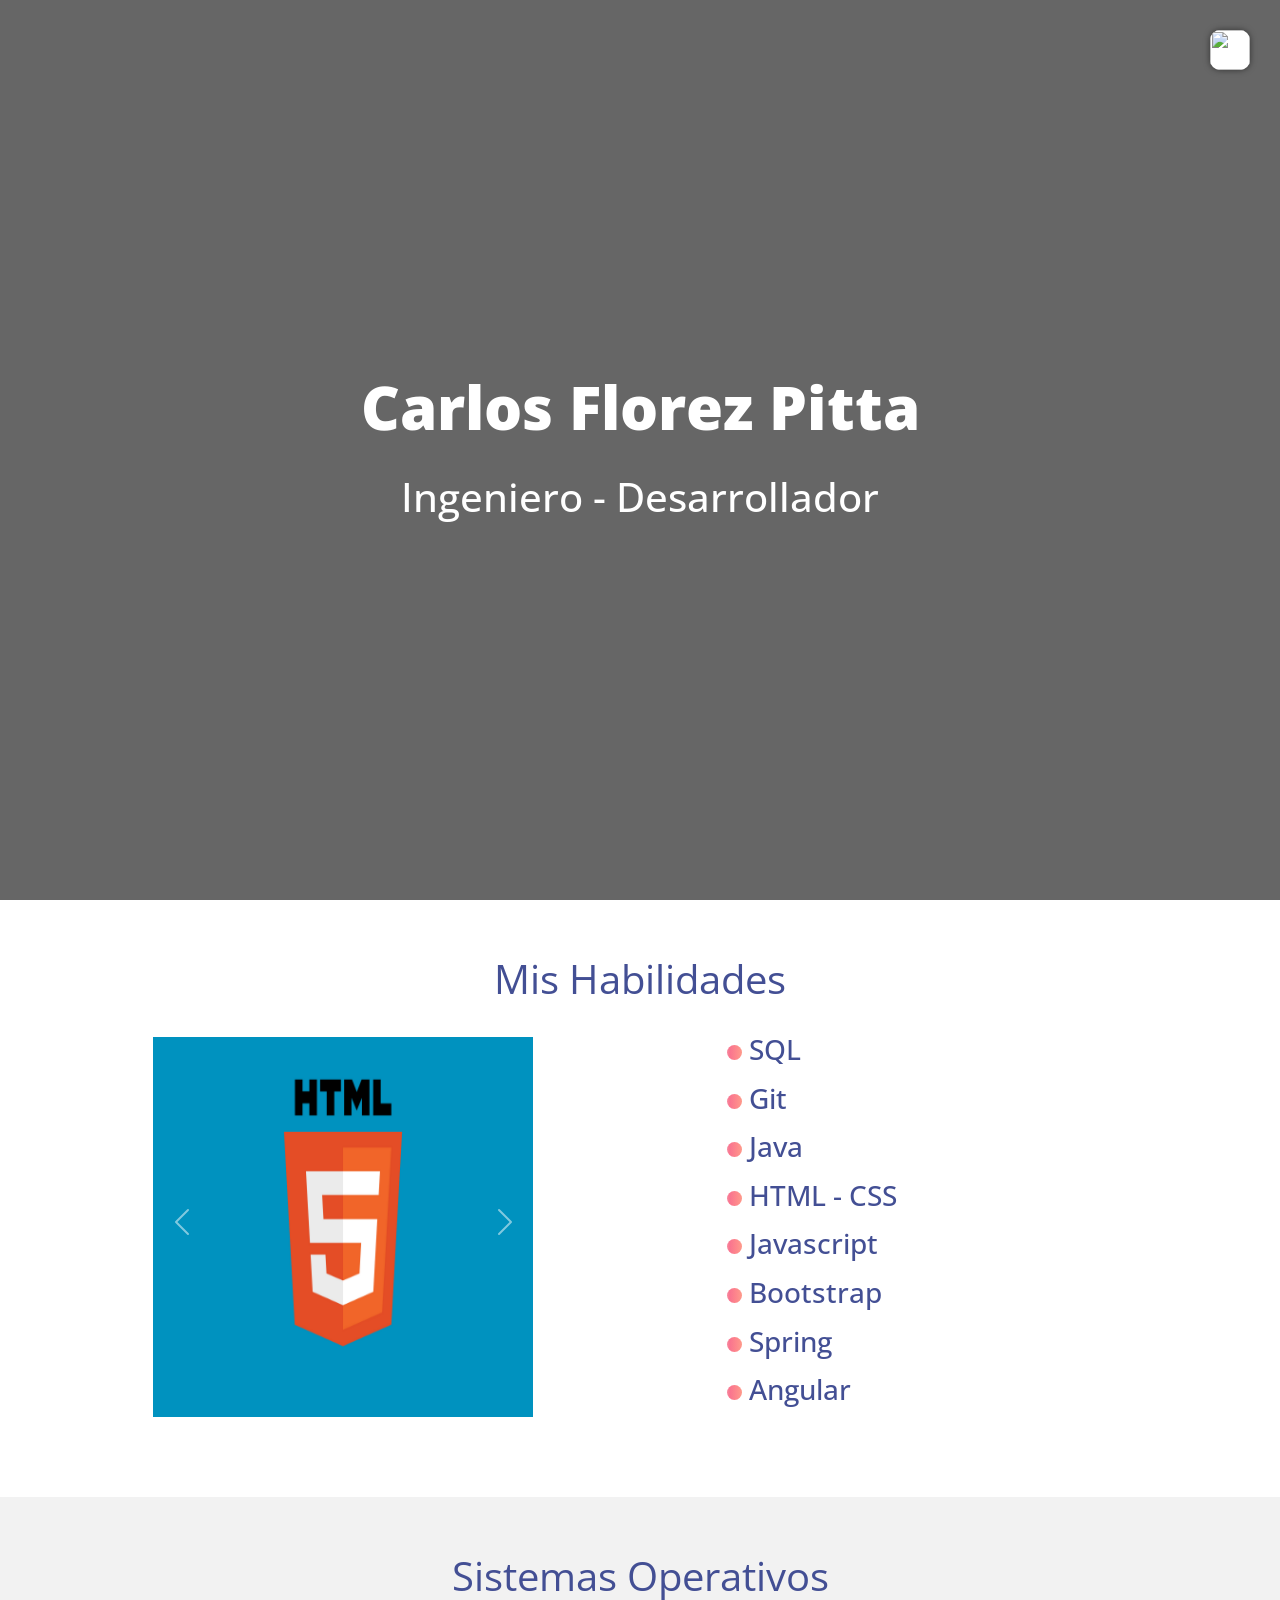
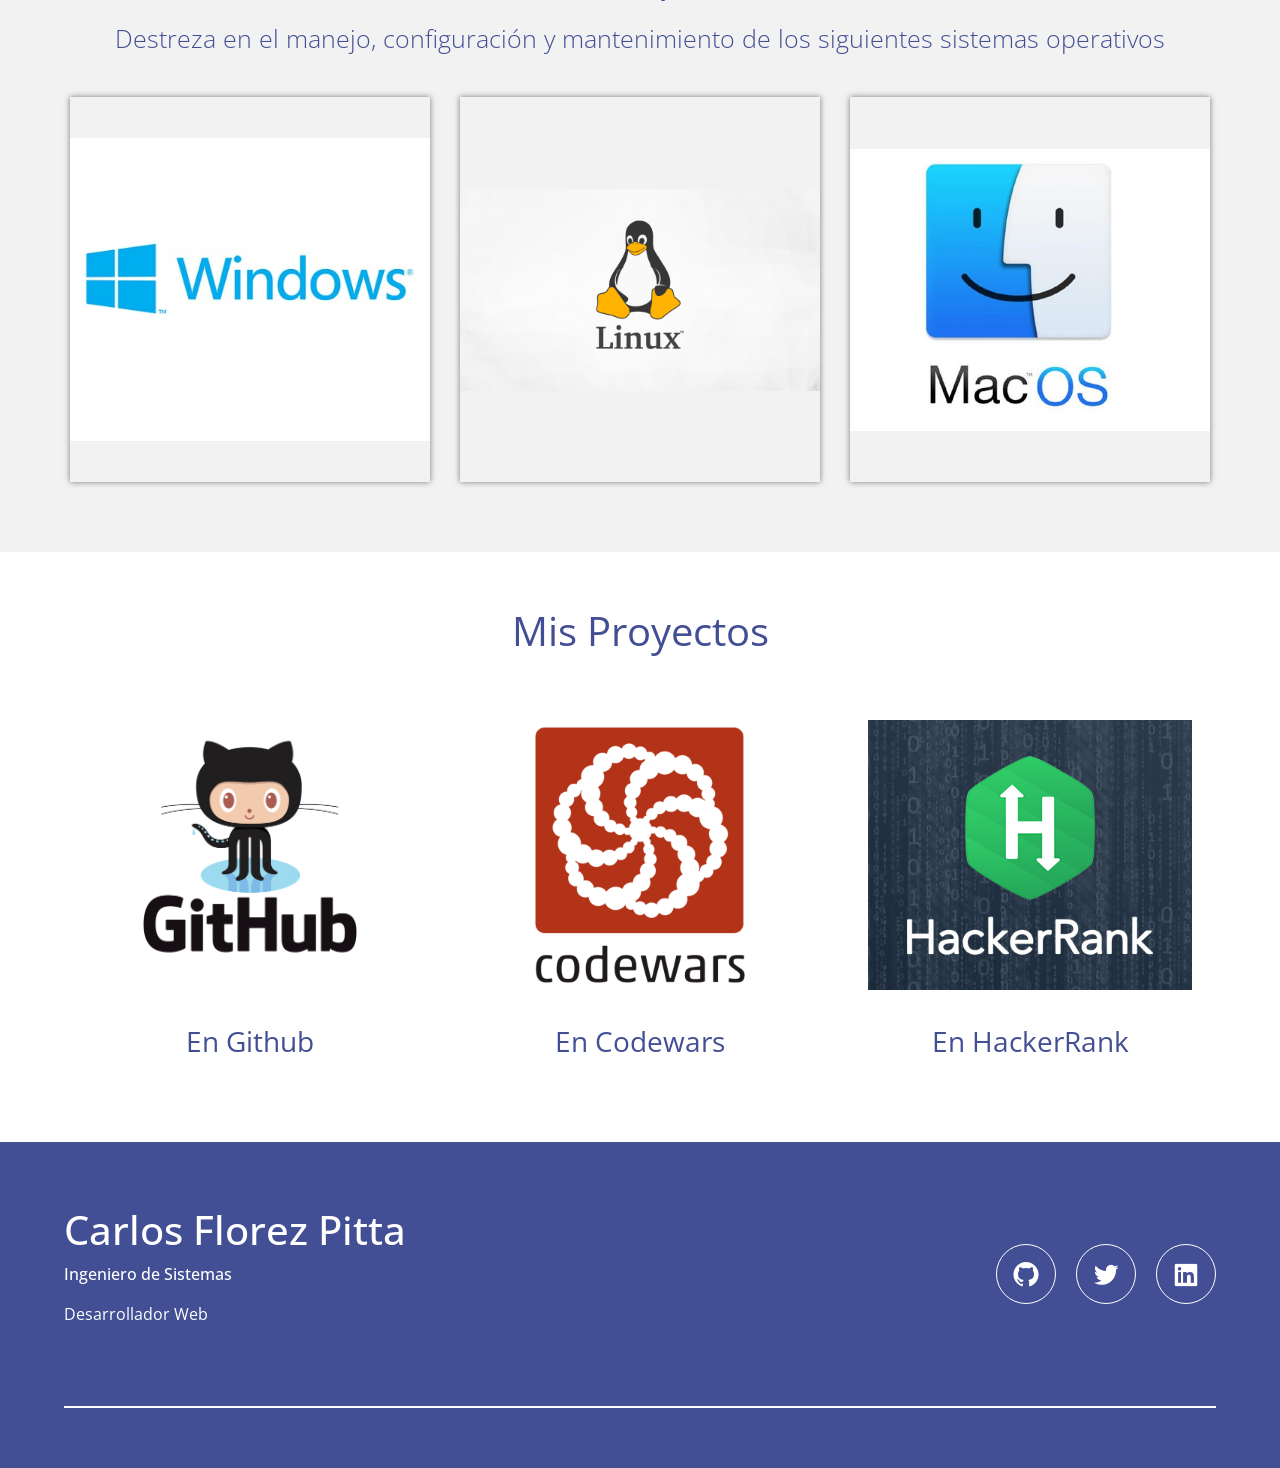
==== commit e71dcb77: "Anexo de spring" ====
--- a/index.html
+++ b/index.html
@@ -95,7 +95,7 @@
               </div>
               <div class="carousel-item imghab" data-bs-interval="2000">
                 <img
-                  src="imagenes/react.png"
+                  src="imagenes/spring.jpg"
                   class="d-block w-100"
                   width="380px"
                   height="380px"
@@ -166,7 +166,7 @@
             <h3 class="n-service"><span class="number"></span>HTML - CSS</h3>
             <h3 class="n-service"><span class="number"></span>Javascript</h3>
             <h3 class="n-service"><span class="number"></span>Bootstrap</h3>
-            <h3 class="n-service"><span class="number"></span>React</h3>
+            <h3 class="n-service"><span class="number"></span>Spring</h3>
             <h3 class="n-service"><span class="number"></span>Angular</h3>
           </div>
         </div>
@@ -213,7 +213,7 @@
               target="_blank"
               rel="noopener"
             >
-              <img src="imagenes/hackerrank.png" alt=""
+              <img src="imagenes/hackerrank.jpg" alt=""
             /></a>
             <h3 class="n-expert" id="hackerrank">En HackerRank</h3>
           </div>
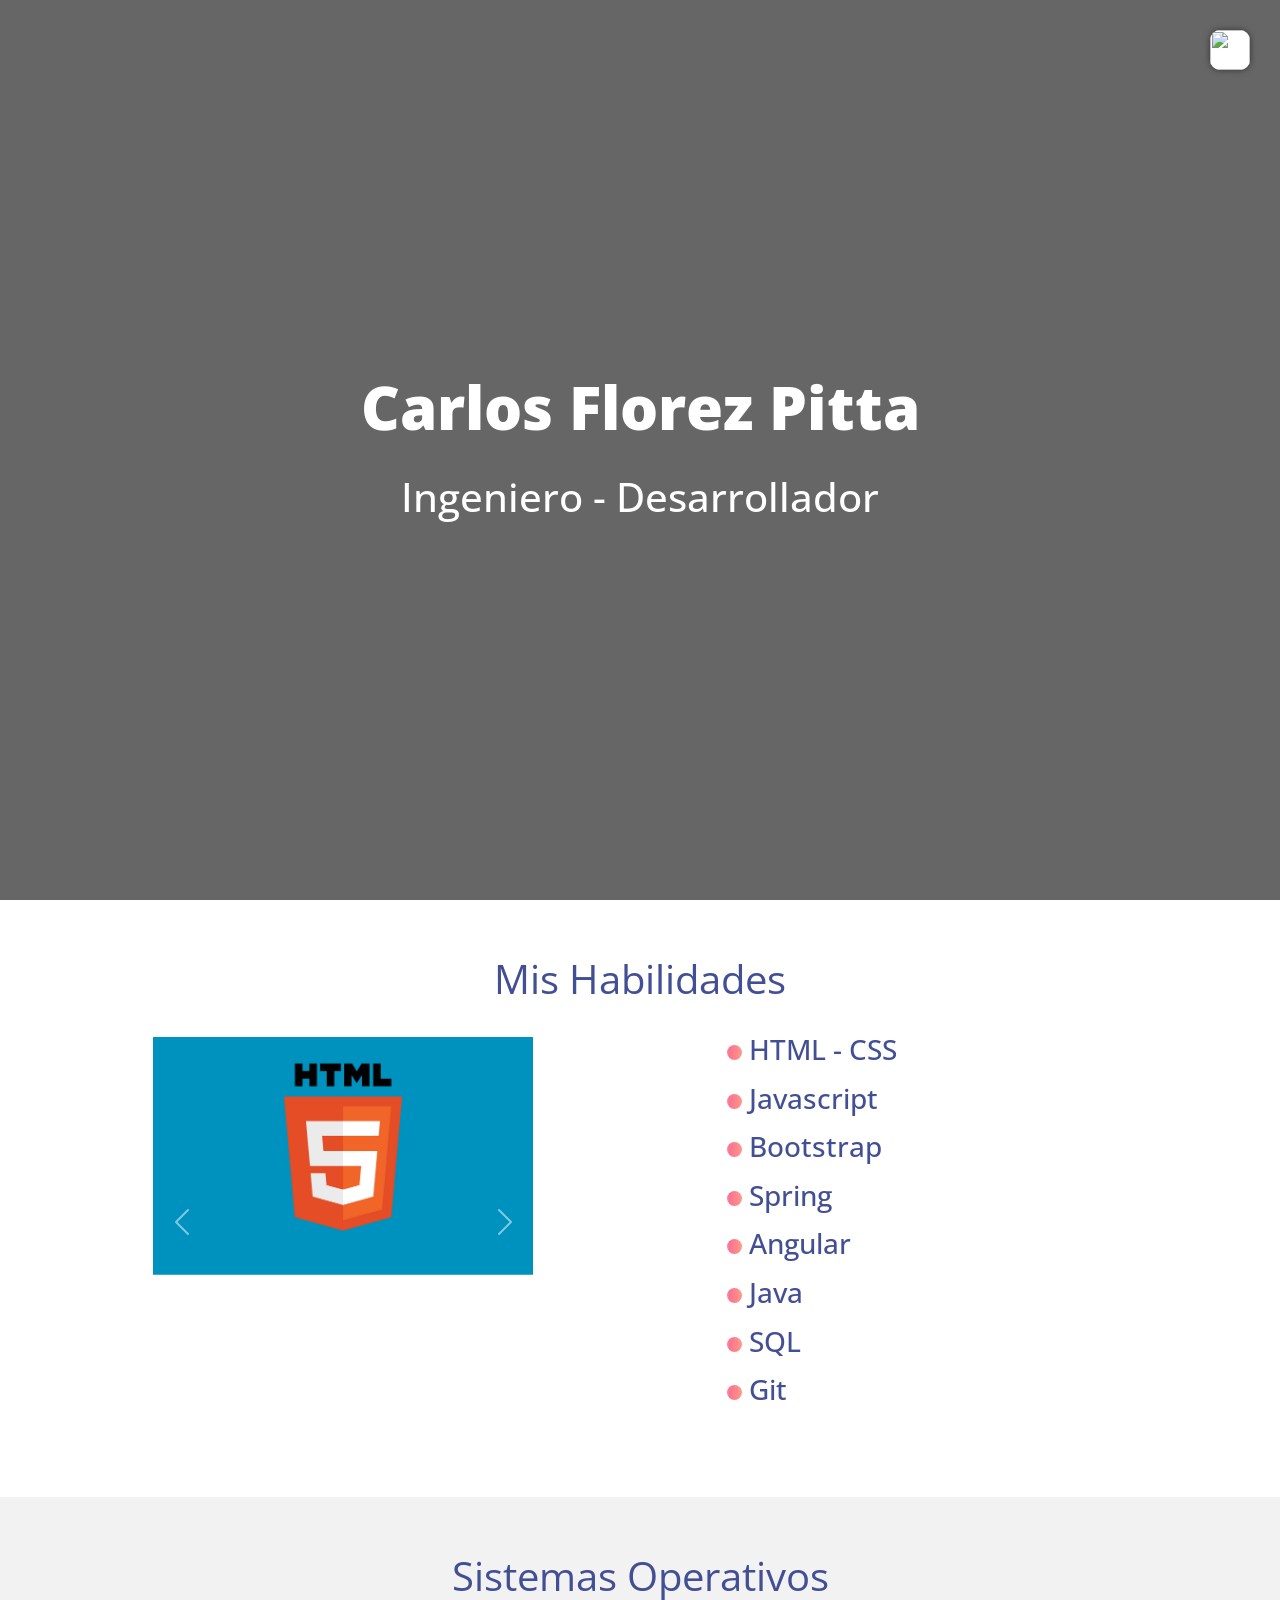
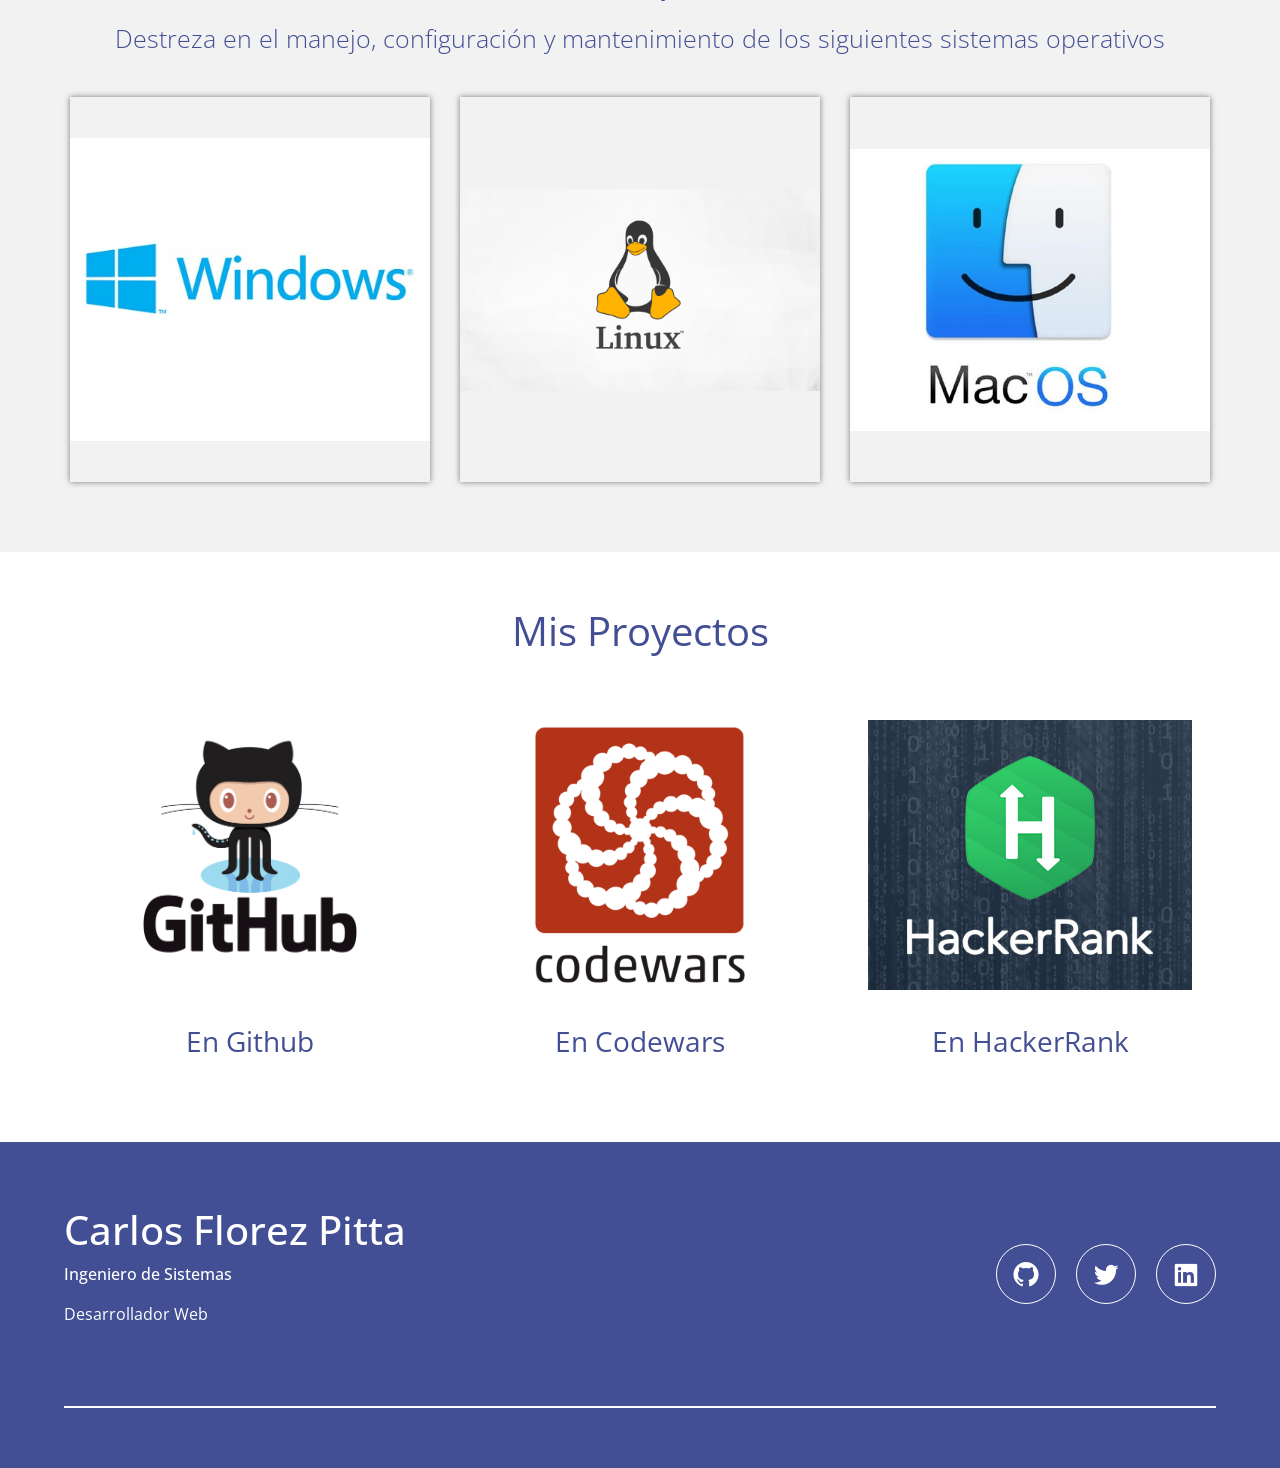
==== commit a7e971e0: "Update section skills index.html" ====
--- a/index.html
+++ b/index.html
@@ -53,124 +53,38 @@
     </header>
     <main>
       <section class="service contenedor" id="habilidades">
-        <h2 class="subtitulo" id="submishabilidades">Mis Habilidades</h2>
-        <div class="contenedor-servicio">
-          <div
-            id="carouselExampleInterval"
-            class="carousel slide"
-            data-bs-ride="carousel"
-          >
-            <div class="carousel-inner cont-hab">
-              <div class="carousel-item active imghab" data-bs-interval="2000">
-                <img
-                  src="imagenes/html5.png"
-                  class="d-block w-100"
-                  width="380px"
-                  height="380px"
-                />
-              </div>
-              <div class="carousel-item imghab" data-bs-interval="2000">
-                <img
-                  src="imagenes/css.jpeg"
-                  class="d-block w-100"
-                  width="380px"
-                  height="380px"
-                />
-              </div>
-              <div class="carousel-item imghab" data-bs-interval="2000">
-                <img
-                  src="imagenes/javascript.jpg"
-                  class="d-block w-100"
-                  width="380px"
-                  height="380px"
-                />
-              </div>
-              <div class="carousel-item imghab" data-bs-interval="2000">
-                <img
-                  src="imagenes/bootstrap.png"
-                  class="d-block w-100"
-                  width="380px"
-                  height="380px"
-                />
-              </div>
-              <div class="carousel-item imghab" data-bs-interval="2000">
-                <img
-                  src="imagenes/spring.jpg"
-                  class="d-block w-100"
-                  width="380px"
-                  height="380px"
-                />
-              </div>
-              <div class="carousel-item imghab" data-bs-interval="2000">
-                <img
-                  src="imagenes/angular.jpg"
-                  class="d-block w-100"
-                  width="380px"
-                  height="380px"
-                />
-              </div>
-              <div class="carousel-item imghab" data-bs-interval="2000">
-                <img
-                  src="imagenes/java.png"
-                  class="d-block w-100"
-                  width="380px"
-                  height="380px"
-                />
-              </div>
-              <div class="carousel-item imghab" data-bs-interval="2000">
-                <img
-                  src="imagenes/sql.jpg"
-                  class="d-block w-100"
-                  width="380px"
-                  height="380px"
-                />
-              </div>
-              <div class="carousel-item imghab" data-bs-interval="2000">
-                <img
-                  src="imagenes/git.png"
-                  class="d-block w-100"
-                  width="380px"
-                  height="380px"
-                />
-              </div>
-            </div>
-            <button
-              class="carousel-control-prev"
-              type="button"
-              data-bs-target="#carouselExampleInterval"
-              data-bs-slide="prev"
-            >
-              <span
-                class="carousel-control-prev-icon"
-                aria-hidden="true"
-              ></span>
-              <span class="visually-hidden">Previous</span>
-            </button>
-            <button
-              class="carousel-control-next"
-              type="button"
-              data-bs-target="#carouselExampleInterval"
-              data-bs-slide="next"
-            >
-              <span
-                class="carousel-control-next-icon"
-                aria-hidden="true"
-              ></span>
-              <span class="visually-hidden">Next</span>
-            </button>
-          </div>
-          <div class="checklist">
-            <h3 class="n-service"><span class="number"></span>SQL</h3>
-            <h3 class="n-service"><span class="number"></span>Git</h3>
-            <h3 class="n-service"><span class="number"></span>Java</h3>
-            <h3 class="n-service"><span class="number"></span>HTML - CSS</h3>
-            <h3 class="n-service"><span class="number"></span>Javascript</h3>
-            <h3 class="n-service"><span class="number"></span>Bootstrap</h3>
-            <h3 class="n-service"><span class="number"></span>Spring</h3>
-            <h3 class="n-service"><span class="number"></span>Angular</h3>
-          </div>
+  <h2 class="subtitulo" id="submishabilidades">Mis Habilidades</h2>
+  <div class="contenedor-servicio">
+    <div id="carouselExampleInterval" class="carousel slide" data-bs-ride="carousel">
+      <div class="carousel-inner cont-hab">
+        <div class="carousel-item active imghab" data-bs-interval="2000">
+          <img src="imagenes/html5.png" class="d-block w-100" alt="HTML5" />
         </div>
-      </section>
+        <!-- Aquí se añaden los otros elementos del carrusel, con el atributo "alt" adecuado -->
+      </div>
+      <button class="carousel-control-prev" type="button" data-bs-target="#carouselExampleInterval" data-bs-slide="prev">
+        <span class="carousel-control-prev-icon" aria-hidden="true"></span>
+        <span class="visually-hidden">Previous</span>
+      </button>
+      <button class="carousel-control-next" type="button" data-bs-target="#carouselExampleInterval" data-bs-slide="next">
+        <span class="carousel-control-next-icon" aria-hidden="true"></span>
+        <span class="visually-hidden">Next</span>
+      </button>
+    </div>
+    <div class="checklist">
+      <h3 class="n-service"><span class="number"></span>HTML - CSS</h3>
+      <!-- Se eliminaron las habilidades duplicadas y se añadieron "alt" atributos a las imágenes -->
+      <h3 class="n-service"><span class="number"></span>Javascript</h3>
+      <h3 class="n-service"><span class="number"></span>Bootstrap</h3>
+      <h3 class="n-service"><span class="number"></span>Spring</h3>
+      <h3 class="n-service"><span class="number"></span>Angular</h3>
+      <h3 class="n-service"><span class="number"></span>Java</h3>
+      <h3 class="n-service"><span class="number"></span>SQL</h3>
+      <h3 class="n-service"><span class="number"></span>Git</h3>
+    </div>
+  </div>
+</section>
+
       <section class="gallery" id="sistemas">
         <div class="contenedor">
           <h2 class="subtitulo" id="subso">Sistemas Operativos</h2>
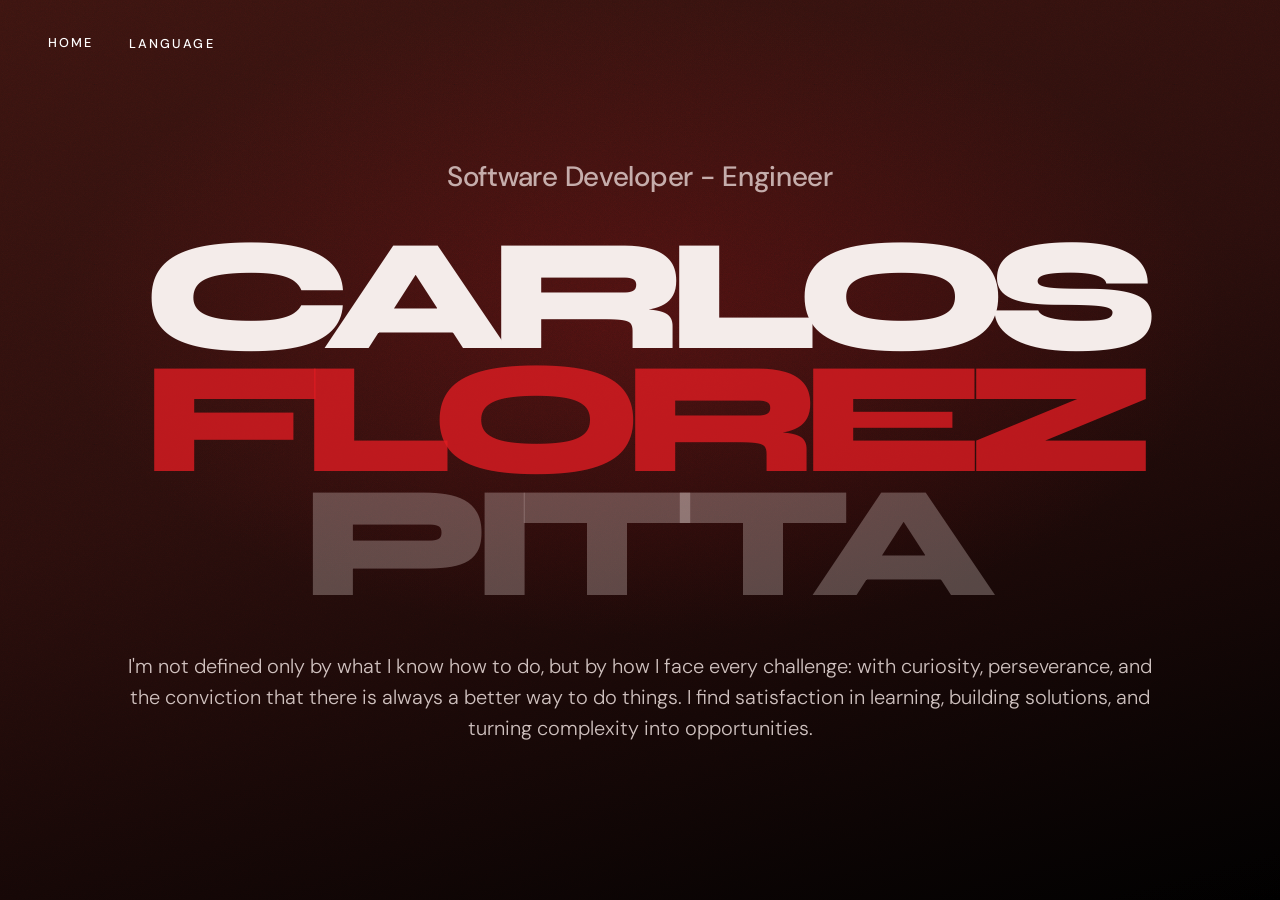
==== commit 7374f873: "Rebuild portfolio hero with design system, i18n, and ignore private CV/design files. EOF  Co-authore" ====
--- a/index.html
+++ b/index.html
@@ -1,183 +1,105 @@
 <!DOCTYPE html>
-<html lang="es">
+<html lang="en">
   <head>
     <meta charset="UTF-8" />
-    <meta http-equiv="X-UA-Compatible" content="IE=edge" />
     <meta name="viewport" content="width=device-width, initial-scale=1.0" />
     <title>Carlos Florez Pitta</title>
-    <link
-      href="https://cdn.jsdelivr.net/npm/bootstrap@5.0.2/dist/css/bootstrap.min.css"
-      rel="stylesheet"
-      integrity="sha384-EVSTQN3/azprG1Anm3QDgpJLIm9Nao0Yz1ztcQTwFspd3yD65VohhpuuCOmLASjC"
-      crossorigin="anonymous"
-    />
-    <link
-      href="https://unpkg.com/boxicons@2.0.7/css/boxicons.min.css"
-      rel="stylesheet"
-    />
     <link rel="preconnect" href="https://fonts.googleapis.com" />
     <link rel="preconnect" href="https://fonts.gstatic.com" crossorigin />
     <link
-      href="https://fonts.googleapis.com/css2?family=Open+Sans:wght@300;400;600&display=swap"
+      href="https://fonts.googleapis.com/css2?family=DM+Sans:ital,opsz,wght@0,9..40,300;0,9..40,400;0,9..40,500;1,9..40,400&family=Syne:wght@600;700;800&display=swap"
       rel="stylesheet"
     />
-    <link
-      rel="stylesheet"
-      type="text/css"
-      href="styles/style.css"
-      media="screen"
-    />
+    <link rel="stylesheet" href="styles/style.css" />
   </head>
   <body>
-    <header id="inicio">
-      <div class="overlay"></div>
-      <img class="hamburguesa" src="iconos/menuHamburguesa.svg" />
-      <video src="videos/v1.mp4" muted preload autoplay loop></video>
-      <nav class="menu-navegacion">
-        <a href="#inicio" id="minicio">Inicio</a>
-        <a href="#habilidades" id="mhabilidades">Mis Habilidades</a>
-        <a href="#sistemas" id="so">Sistemas Operativos</a>
-        <a href="#proyectos" id="mproyectos">Mis Proyectos</a>
-        <a href="#contacto" id="mcontacto">Contacto</a>
-        <div class="idioms"></div>
-        <a href="#eng" id="en" data-reload>English Version</a>
-        <a href="#fr" data-reload>Version Française</a>
-        <a href="#es" data-reload>Version en Español</a>
+    <header class="nav">
+      <nav class="nav__links" aria-label="Primary" data-i18n-aria="navLabel">
+        <a class="nav__link" href="#home" data-i18n="home">Home</a>
+        <div class="nav__language">
+          <button
+            class="nav__link nav__language-toggle"
+            type="button"
+            id="language-toggle"
+            aria-expanded="false"
+            aria-haspopup="true"
+            aria-controls="language-menu"
+            data-i18n="language"
+          >
+            Language
+          </button>
+          <ul
+            class="nav__language-menu"
+            id="language-menu"
+            role="menu"
+            hidden
+          >
+            <li role="none">
+              <button
+                class="nav__language-option"
+                type="button"
+                role="menuitem"
+                data-lang="en"
+              >
+                English
+              </button>
+            </li>
+            <li role="none">
+              <button
+                class="nav__language-option"
+                type="button"
+                role="menuitem"
+                data-lang="fr"
+              >
+                Français
+              </button>
+            </li>
+            <li role="none">
+              <button
+                class="nav__language-option"
+                type="button"
+                role="menuitem"
+                data-lang="es"
+              >
+                Español
+              </button>
+            </li>
+          </ul>
+        </div>
       </nav>
-      <div class="absolute">
-        <center>
-          <h1 class="titulo">Carlos Florez Pitta</h1>
-          <h2 class="complementh1" id="subtitle1">Ingeniero - Desarrollador</h2>
-        </center>
+    </header>
+    <section class="hero" id="home" aria-label="Introduction" data-i18n-aria="heroLabel">
+      <div class="hero__atmosphere" aria-hidden="true"></div>
+      <div class="hero__content">
+        <p class="hero__label hero__reveal" data-i18n="role">
+          Software Developer - Engineer
+        </p>
+        <h1 class="hero__titles">
+          <span
+            class="hero__title hero__title--1 hero__reveal"
+            data-title-index="0"
+            >Carlos</span
+          >
+          <span
+            class="hero__title hero__title--2 hero__reveal"
+            data-title-index="1"
+            >Florez</span
+          >
+          <span
+            class="hero__title hero__title--3 hero__reveal"
+            data-title-index="2"
+            >Pitta</span
+          >
+        </h1>
+        <p class="hero__intro hero__reveal" data-i18n="intro">
+          I'm not defined only by what I know how to do, but by how I face
+          every challenge: with curiosity, perseverance, and the conviction
+          that there is always a better way to do things. I find satisfaction
+          in learning, building solutions, and turning complexity into
+          opportunities.
+        </p>
       </div>
-    </header>
-    <main>
-      <section class="service contenedor" id="habilidades">
-  <h2 class="subtitulo" id="submishabilidades">Mis Habilidades</h2>
-  <div class="contenedor-servicio">
-    <div id="carouselExampleInterval" class="carousel slide" data-bs-ride="carousel">
-      <div class="carousel-inner cont-hab">
-        <div class="carousel-item active imghab" data-bs-interval="2000">
-          <img src="imagenes/html5.png" class="d-block w-100" alt="HTML5" />
-        </div>
-        <!-- Aquí se añaden los otros elementos del carrusel, con el atributo "alt" adecuado -->
-      </div>
-      <button class="carousel-control-prev" type="button" data-bs-target="#carouselExampleInterval" data-bs-slide="prev">
-        <span class="carousel-control-prev-icon" aria-hidden="true"></span>
-        <span class="visually-hidden">Previous</span>
-      </button>
-      <button class="carousel-control-next" type="button" data-bs-target="#carouselExampleInterval" data-bs-slide="next">
-        <span class="carousel-control-next-icon" aria-hidden="true"></span>
-        <span class="visually-hidden">Next</span>
-      </button>
-    </div>
-    <div class="checklist">
-      <h3 class="n-service"><span class="number"></span>HTML - CSS</h3>
-      <!-- Se eliminaron las habilidades duplicadas y se añadieron "alt" atributos a las imágenes -->
-      <h3 class="n-service"><span class="number"></span>Javascript</h3>
-      <h3 class="n-service"><span class="number"></span>Bootstrap</h3>
-      <h3 class="n-service"><span class="number"></span>Spring</h3>
-      <h3 class="n-service"><span class="number"></span>Angular</h3>
-      <h3 class="n-service"><span class="number"></span>Java</h3>
-      <h3 class="n-service"><span class="number"></span>SQL</h3>
-      <h3 class="n-service"><span class="number"></span>Git</h3>
-    </div>
-  </div>
-</section>
-
-      <section class="gallery" id="sistemas">
-        <div class="contenedor">
-          <h2 class="subtitulo" id="subso">Sistemas Operativos</h2>
-          <p class="descripcionso" id="descso">
-            Destreza en el manejo, configuración y mantenimiento de los
-            siguientes sistemas operativos
-          </p>
-          <div class="contenedor-galeria">
-            <img src="imagenes/windows.jpg" alt="" class="img-galeria" />
-            <img src="imagenes/linux.jpg" alt="" class="img-galeria" />
-            <img src="imagenes/macos.jpg" alt="" class="img-galeria" />
-          </div>
-        </div>
-      </section>
-      <section class="imagen-light">
-        <img src="iconos/close.svg" alt="" class="close" />
-        <img src="" alt="" class="agregar-imagen" />
-      </section>
-      <section class="contenedor" id="proyectos">
-        <h2 class="subtitulo" id="subpro">Mis Proyectos</h2>
-        <section class="experts">
-          <div class="cont-expert">
-            <a href="https://github.com/cflorezp" target="_blank" rel="noopener"
-              ><img src="imagenes/github.jpg" alt=""
-            /></a>
-            <h3 class="n-expert" id="github">En Github</h3>
-          </div>
-          <div class="cont-expert">
-            <a
-              href="https://www.codewars.com/users/cflorez"
-              target="_blank"
-              rel="noopener"
-              ><img src="imagenes/codewars.png" alt=""
-            /></a>
-            <h3 class="n-expert" id="codewars">En Codewars</h3>
-          </div>
-          <div class="cont-expert">
-            <a
-              href="https://www.hackerrank.com/cflorezpitta"
-              target="_blank"
-              rel="noopener"
-            >
-              <img src="imagenes/hackerrank.jpg" alt=""
-            /></a>
-            <h3 class="n-expert" id="hackerrank">En HackerRank</h3>
-          </div>
-        </section>
-      </section>
-    </main>
-    <footer id="contacto">
-      <div class="footer-content">
-        <div class="contact-us">
-          <h2 class="brand">Carlos Florez Pitta</h2>
-          <p id="fingeniero">Ingeniero de Sistemas</p>
-          <p id="fdesarrollador">Desarrollador Web</p>
-        </div>
-        <div class="social-media">
-          <a
-            href="https://github.com/cflorezp"
-            target="_blank"
-            rel="noopener"
-            class="social-media-icon"
-          >
-            <i class="bx bxl-github"></i>
-          </a>
-          <a
-            href="https://twitter.com/carlosfpitta"
-            target="_blank"
-            rel="noopener"
-            class="social-media-icon"
-          >
-            <i class="bx bxl-twitter"></i>
-          </a>
-          <a
-            href="https://www.linkedin.com/in/carlos-florez-pitta/"
-            target="_blank"
-            rel="noopener"
-            class="social-media-icon"
-          >
-            <i class="bx bxl-linkedin-square"></i>
-          </a>
-        </div>
-      </div>
-      <div class="line"></div>
-    </footer>
-    <script src="js/menu.js"></script>
-    <script src="js/lightbox.js"></script>
-    <script src="https://ajax.googleapis.com/ajax/libs/jquery/3.3.1/jquery.min.js"></script>
-    <script src="js/idioms.js" charset="utf-8"></script>
-    <script
-      src="https://cdn.jsdelivr.net/npm/bootstrap@5.0.2/dist/js/bootstrap.bundle.min.js"
-      integrity="sha384-MrcW6ZMFYlzcLA8Nl+NtUVF0sA7MsXsP1UyJoMp4YLEuNSfAP+JcXn/tWtIaxVXM"
-      crossorigin="anonymous"
-    ></script>
+    </section>
+    <script src="js/language.js" defer></script>
   </body>
 </html>
--- a/styles/style.css
+++ b/styles/style.css
@@ -1,549 +1,267 @@
-* {
+@import url("./tokens.css");
+
+*,
+*::before,
+*::after {
+  box-sizing: border-box;
   margin: 0;
   padding: 0;
-  box-sizing: border-box;
-}
-
-:root {
-  scroll-behavior: smooth;
-}
-
-html,
+}
+
+html {
+  height: 100%;
+}
+
 body {
-  width: 100%;
-  height: 100%;
-  font-family: 'Open Sans', sans-serif;
-}
-
-.contenedor {
-  max-width: 1200px;
-  overflow: hidden;
-  margin: auto;
-  padding: 55px 0;
-}
-
-header {
-  width: 100%;
-  height: 100%;
-  position: relative;
-  overflow: hidden;
-}
-
-.absolute {
-  width: 100%;
-  height: 100%;
-  top: 0;
-  right: 0;
-  position: absolute;
-  text-align: center;
-  display: flex;
-  justify-content: center;
-  align-items: center;
-  margin: auto;
-}
-
-.hamburguesa {
-  position: fixed;
-  top: 30px;
-  right: 30px;
-  background: #fff;
-  width: 40px;
-  height: 40px;
-  cursor: pointer;
-  border-radius: 10px;
-  box-shadow: 0 0 6px rgba(0, 0, 0, 0.5);
-  z-index: 1;
-}
-
-video {
-  min-width: 100%;
   min-height: 100%;
-  width: auto;
-  height: auto;
-  pointer-events: none;
-  position: absolute;
-  top: 50%;
-  left: 50%;
-  transform: translate(-50%, -50%);
-  z-index: -1;
-}
-
-.fondo1 {
-  width: 100%;
-  height: 100%;
-}
-
-.overlay {
-  top: 0;
-  width: 100%;
-  height: 100%;
-  position: absolute;
-  background: rgba(0, 0, 0, 0.6);
-}
-
-.menu-navegacion {
+  background: var(--color-black);
+  color: var(--text-on-dark);
+  font-family: var(--font-ui);
+  -webkit-font-smoothing: antialiased;
+  -moz-osx-font-smoothing: grayscale;
+}
+
+.nav {
   position: fixed;
   top: 0;
+  left: 0;
   right: 0;
-  width: 20vw;
-  height: 100%;
-  background-image: linear-gradient(
-    -225deg,
-    #473b7b 0%,
-    #3584a7 51%,
-    #30d2be 100%
-  );
+  z-index: 100;
+  display: flex;
+  align-items: center;
+  padding: clamp(1.25rem, 3vw, 2rem) clamp(1.5rem, 4vw, 3rem);
+  background: transparent;
+  pointer-events: none;
+}
+
+.nav__links,
+.nav__link,
+.nav__language {
+  pointer-events: auto;
+}
+
+.nav__links {
+  display: flex;
+  align-items: center;
+  gap: clamp(1.25rem, 3vw, 2.25rem);
+}
+
+.nav__link {
+  font-family: var(--font-ui);
+  font-size: clamp(0.7rem, 1.4vw, 0.8rem);
+  font-weight: 500;
+  letter-spacing: 0.16em;
+  text-transform: uppercase;
+  text-decoration: none;
+  color: var(--text-on-dark);
+  background: none;
+  border: none;
+  padding: 0;
+  cursor: pointer;
+  transition: opacity 0.2s ease;
+}
+
+.nav__link:hover,
+.nav__link:focus-visible {
+  opacity: 0.65;
+}
+
+.nav__language {
+  position: relative;
+}
+
+.nav__language-menu {
+  position: absolute;
+  top: calc(100% + 0.75rem);
+  left: 0;
+  min-width: 10rem;
+  margin: 0;
+  padding: 0.5rem 0;
+  list-style: none;
+  background: rgba(20, 8, 6, 0.92);
+  border: 1px solid rgba(247, 233, 231, 0.16);
+  border-radius: 6px;
+  backdrop-filter: blur(8px);
+}
+
+.nav__language-option {
+  display: block;
+  width: 100%;
+  padding: 0.55rem 1rem;
+  border: none;
+  background: none;
+  font-family: var(--font-ui);
+  font-size: 0.75rem;
+  font-weight: 500;
+  letter-spacing: 0.1em;
+  text-align: left;
+  text-transform: uppercase;
+  color: var(--text-on-dark);
+  cursor: pointer;
+  transition: background 0.2s ease, opacity 0.2s ease;
+}
+
+.nav__language-option:hover,
+.nav__language-option:focus-visible {
+  background: rgba(227, 28, 35, 0.18);
+}
+
+.nav__language-option[aria-current="true"] {
+  color: var(--color-blush);
+}
+
+.hero {
+  position: relative;
+  display: grid;
+  place-items: center;
+  height: 100svh;
+  min-height: 100svh;
+  padding: clamp(4.5rem, 8vh, 5.5rem) clamp(1rem, 4vw, 2.5rem);
+  overflow: hidden;
+}
+
+.hero__atmosphere {
+  position: absolute;
+  inset: 0;
+  background: var(--gradient-hero);
+  z-index: 0;
+}
+
+.hero__atmosphere::after {
+  content: "";
+  position: absolute;
+  inset: 0;
+  opacity: 0.28;
+  background-image: url("data:image/svg+xml,%3Csvg viewBox='0 0 256 256' xmlns='http://www.w3.org/2000/svg'%3E%3Cfilter id='n'%3E%3CfeTurbulence type='fractalNoise' baseFrequency='0.85' numOctaves='4' stitchTiles='stitch'/%3E%3C/filter%3E%3Crect width='100%25' height='100%25' filter='url(%23n)'/%3E%3C/svg%3E");
+  background-size: 180px 180px;
+  pointer-events: none;
+  mix-blend-mode: overlay;
+}
+
+.hero__content {
+  position: relative;
+  z-index: 1;
   display: flex;
   flex-direction: column;
-  justify-content: space-evenly;
-  align-items: center;
-  box-shadow: 0 0 6px rgba(0, 0, 0, 0.5);
-  transition: transform 0.3s ease-in-out;
-  transform: translate(110%);
+  align-items: center;
+  justify-content: center;
+  width: min(100%, 72rem);
+  text-align: center;
+}
+
+.hero__label {
+  position: relative;
+  z-index: 2;
+  margin: 0;
+  padding-bottom: 0.7em;
+  font-family: var(--font-ui);
+  font-size: clamp(1rem, 2.4vw, 1.75rem);
+  font-weight: 500;
+  letter-spacing: -0.01em;
+  text-transform: none;
+  color: rgba(247, 233, 231, 0.72);
+  line-height: 1.5;
+  overflow: visible;
+}
+
+.hero__titles {
+  position: relative;
   z-index: 1;
-}
-
-.spread {
-  transform: translate(0);
-}
-
-.menu-navegacion a {
-  color: #fff;
-  text-decoration: none;
-  z-index: 2;
-}
-
-h1 {
-  color: #fff;
-  font-size: 60px;
-  margin-bottom: 15px;
-  font-weight: 900;
-  margin-bottom: 30px;
-}
-
-.complementh1 {
-  color: #fff;
-  font-size: 40px;
-}
-
-h1::after {
+  display: flex;
+  flex-direction: column;
+  align-items: center;
+  width: 100%;
+  margin: 0;
+  padding-top: 0.15em;
+  font-size: inherit;
+  font-weight: inherit;
+  overflow: visible;
+}
+
+.hero__title {
   display: block;
-  width: 30%;
-  height: 10px;
-  margin: auto;
-  background: #fff;
-}
-
-.copy {
+  font-family: var(--font-display);
+  font-weight: 800;
+  font-size: clamp(3.25rem, 14vw, 10rem);
+  line-height: 0.95;
+  letter-spacing: -0.12em;
+  text-transform: uppercase;
+  white-space: nowrap;
+  text-align: center;
+}
+
+.hero__title--1 {
+  color: #f4ecea;
+  margin-top: 0;
+}
+
+.hero__title--2 {
+  color: rgba(227, 28, 35, 0.78);
+  margin-top: -0.18em;
+}
+
+.hero__title--3 {
+  color: rgba(247, 233, 231, 0.28);
+  margin-top: -0.18em;
+}
+
+.hero__intro {
+  width: min(100%, 74ch);
+  margin-top: clamp(1.25rem, 3vw, 2rem);
+  margin-inline: auto;
+  font-family: var(--font-ui);
+  font-size: clamp(1rem, 1.8vw, 1.25rem);
   font-weight: 300;
-  font-size: 25px;
-}
-
-.back1 {
-  width: 100%;
-  height: 100vh;
-  background-image: linear-gradient(to top, #9795f0 0%, #fbc8d4 100%);
-}
-
-.subtitulo {
+  line-height: 1.55;
   text-align: center;
-  font-weight: 400;
-  color: #434f94;
-  margin-bottom: 20px;
-  margin-top: 0;
-  font-size: 40px;
-}
-
-.cont-hab {
-  width: 380px;
-  height: 380px;
-  margin-top: 10px;
-}
-
-.descripcionso {
-  text-align: center;
-  font-weight: 300;
-  color: #434f94;
-  margin-bottom: 40px;
-  margin-top: 0;
-  font-size: 25px;
-}
-
-.contenedor-servicio {
-  display: flex;
-  justify-content: space-evenly;
-  align-items: center;
-  flex-wrap: wrap;
-}
-
-.checklist {
-  width: 40%;
-  margin-top: 10px;
-}
-
-.service {
-  margin-bottom: 20px;
-}
-
-.n-service {
-  margin-bottom: 15px;
-  margin-left: 80px;
-  color: #434f94;
-  font-size: 28px;
-}
-
-.number {
-  display: inline-block;
-  background-image: linear-gradient(
-    to right,
-    #f78ca0 0%,
-    #f9748f 19%,
-    #fd868c 60%,
-    #fe9a8b 100%
-  );
-  width: 15px;
-  height: 15px;
-  text-align: center;
-  border-radius: 50%;
-
-  margin-right: 7px;
-}
-
-.gallery {
-  background: #f2f2f2;
-}
-
-.contenedor-galeria {
-  height: 400px;
-  display: flex;
-  justify-content: space-evenly;
-  flex-wrap: wrap;
-}
-
-.img-galeria {
-  width: 30%;
-  display: block;
-  margin-bottom: 15px;
-  box-shadow: 0 0 6px rgba(0, 0, 0, 0.5);
-  cursor: pointer;
-  object-fit: contain;
-}
-
-.imagen-light {
-  position: fixed;
-  background: rgba(0, 0, 0, 0.6);
-  width: 100%;
-  height: 100%;
-  top: 0;
-  left: 0;
-  display: flex;
-  justify-content: center;
-  align-items: center;
-  transform: translate(100%);
-  transition: transform 0.2s ease-in-out;
-  z-index: 3;
-}
-
-.show {
-  transform: translate(0);
-}
-
-.agregar-imagen {
-  width: 60%;
-  height: 85%;
-  border-radius: 10px;
-  transform: scale(0);
-  transition: transform 0.3s 0.2s;
-}
-
-.show-image {
-  transform: scale(1);
-}
-
-.close {
-  position: absolute;
-  top: 15px;
-  right: 15px;
-  width: 40px;
-  cursor: pointer;
-}
-
-.experts {
-  display: flex;
-  justify-content: space-evenly;
-  align-items: center;
-  flex-wrap: wrap;
-  margin-top: 50px;
-}
-
-.cont-expert {
-  width: 30%;
-  text-align: center;
-  margin-bottom: 20px;
-}
-
-.cont-expert img {
-  width: 90%;
-  height: 300px;
-  display: block;
-  margin: 0 auto;
-  object-fit: contain;
-}
-
-.n-expert {
-  display: inline-block;
-  margin-top: 20px;
-  width: 100%;
-  font-weight: 400;
-  color: #434f94;
-}
-
-footer {
-  background: #434f94;
-  padding-bottom: 0.1px;
-}
-
-.footer-content {
-  display: flex;
-  justify-content: space-between;
-  align-items: center;
-  flex-wrap: wrap;
-  padding-top: 60px;
-  padding-bottom: 40px;
-  padding: 5%;
-}
-
-.contact-us {
-  width: 40%;
-  color: #fff;
-}
-
-.brand {
-  font-weight: 500;
-  font-size: 40px;
-}
-
-.brand + p {
-  font-weight: 500;
-}
-
-.social-media {
-  width: 50%;
-  display: flex;
-  justify-content: flex-end;
-}
-
-.social-media-icon {
-  display: inline-block;
-  margin-left: 20px;
-  width: 60px;
-  height: 60px;
-  border: 1px solid #fff;
-  border-radius: 50%;
-  text-align: center;
-  color: #fff;
-}
-
-.social-media-icon:hover {
-  background: #fff;
-  color: #434f94;
-}
-
-.social-media-icon i {
-  font-size: 30px;
-  line-height: 60px;
-}
-
-.line {
-  width: 90%;
-  max-width: 1200px;
-  margin: 0 auto;
-  height: 2px;
-  background: #fff;
-  margin-bottom: 60px;
-}
-
-.idioms {
-  width: 90%;
-  background: white;
-  margin: 0;
-  padding: 0;
-  border: 0;
-  height: 2px;
-}
-
-@media screen and (max-width: 800px) {
-  header {
-    width: 100%;
-    height: 230px;
+  color: rgba(247, 233, 231, 0.82);
+  text-wrap: pretty;
+}
+
+.hero__reveal {
+  opacity: 0;
+  transform: translateY(1.1rem);
+  animation: hero-reveal 0.9s cubic-bezier(0.22, 1, 0.36, 1) forwards;
+}
+
+.hero__label.hero__reveal {
+  animation-delay: 0.05s;
+}
+
+.hero__title--1.hero__reveal {
+  animation-delay: 0.18s;
+}
+
+.hero__title--2.hero__reveal {
+  animation-delay: 0.32s;
+}
+
+.hero__title--3.hero__reveal {
+  animation-delay: 0.46s;
+}
+
+.hero__intro.hero__reveal {
+  animation-delay: 0.62s;
+}
+
+@keyframes hero-reveal {
+  to {
+    opacity: 1;
+    transform: translateY(0);
   }
-
-  .hamburguesa {
-    width: 30px;
-    height: 30px;
+}
+
+@media (prefers-reduced-motion: reduce) {
+  .hero__reveal {
+    opacity: 1;
+    transform: none;
+    animation: none;
   }
-
-  .absolute {
-    width: 100%;
-    height: 190px;
+}
+
+@media (max-width: 640px) {
+  .hero__title {
+    letter-spacing: -0.08em;
+    white-space: normal;
   }
-
-  .carousel {
-    width: 100%;
-    z-index: -1;
-  }
-
-  .checklist {
-    width: 100%;
-    display: flex;
-    flex-wrap: wrap;
-  }
-
-  .imghab {
-    width: 350px;
-    height: 80px;
-  }
-
-  .menu-navegacion {
-    width: 50vw;
-    z-index: 1;
-  }
-
-  .titulo {
-    font-size: 40px;
-  }
-
-  .complementh1 {
-    font-size: 25px;
-  }
-
-  .contenedor-servicio img {
-    width: 80%;
-    margin-bottom: 40px;
-  }
-
-  .n-service {
-    font-size: 20px;
-  }
-
-  .checklist-servicio {
-    width: 80%;
-  }
-
-  .service {
-    margin-bottom: 30px;
-  }
-
-  .agregar-imagen {
-    width: 80%;
-  }
-
-  .img-galeria {
-    width: 45%;
-  }
-
-  .carousel-item {
-    width: 45%;
-  }
-
-  .cont-hab {
-    width: 100%;
-  }
-
-  .contenedor-galeria {
-    height: 100%;
-  }
-
-  .footer-content {
-    justify-content: center;
-  }
-
-  .cont-expert {
-    width: 80%;
-  }
-
-  .social-media {
-    width: 80%;
-    justify-content: space-evenly;
-  }
-
-  .social-media-icon {
-    margin-left: 0;
-  }
-
-  .social-media i {
-    margin-left: 0;
-  }
-
-  .contact-us {
-    text-align: center;
-    width: 80%;
-    margin-bottom: 40px;
-  }
-}
-
-@media screen and (max-width: 360px) {
-  .menu-navegacion {
-    width: 45vw;
-  }
-
-  .hamburguesa {
-    top: 20px;
-    right: 20px;
-    z-index: 1;
-  }
-
-  .titulo {
-    font-size: 30px;
-  }
-
-  .complementh1 {
-    font-size: 17px;
-  }
-
-  .subtitulo {
-    font-size: 30px;
-  }
-
-  .agregar-imagen {
-    width: 95%;
-  }
-
-  .carousel {
-    width: 100%;
-    z-index: -1;
-  }
-
-  .checklist {
-    width: 100%;
-    display: flex;
-    flex-wrap: wrap;
-  }
-
-  .n-service {
-    font-size: 15px;
-    margin-bottom: 10px;
-    margin-left: 20px;
-    width: 30%;
-  }
-
-  .img-galeria {
-    width: 95%;
-  }
-
-  .carousel-item {
-    width: 95%;
-  }
-
-  .contenedor-galeria {
-    height: 100%;
-  }
-
-  .social-media {
-    width: 100%;
-  }
-
-  .contact-us {
-    width: 90%;
-  }
-}
+}
